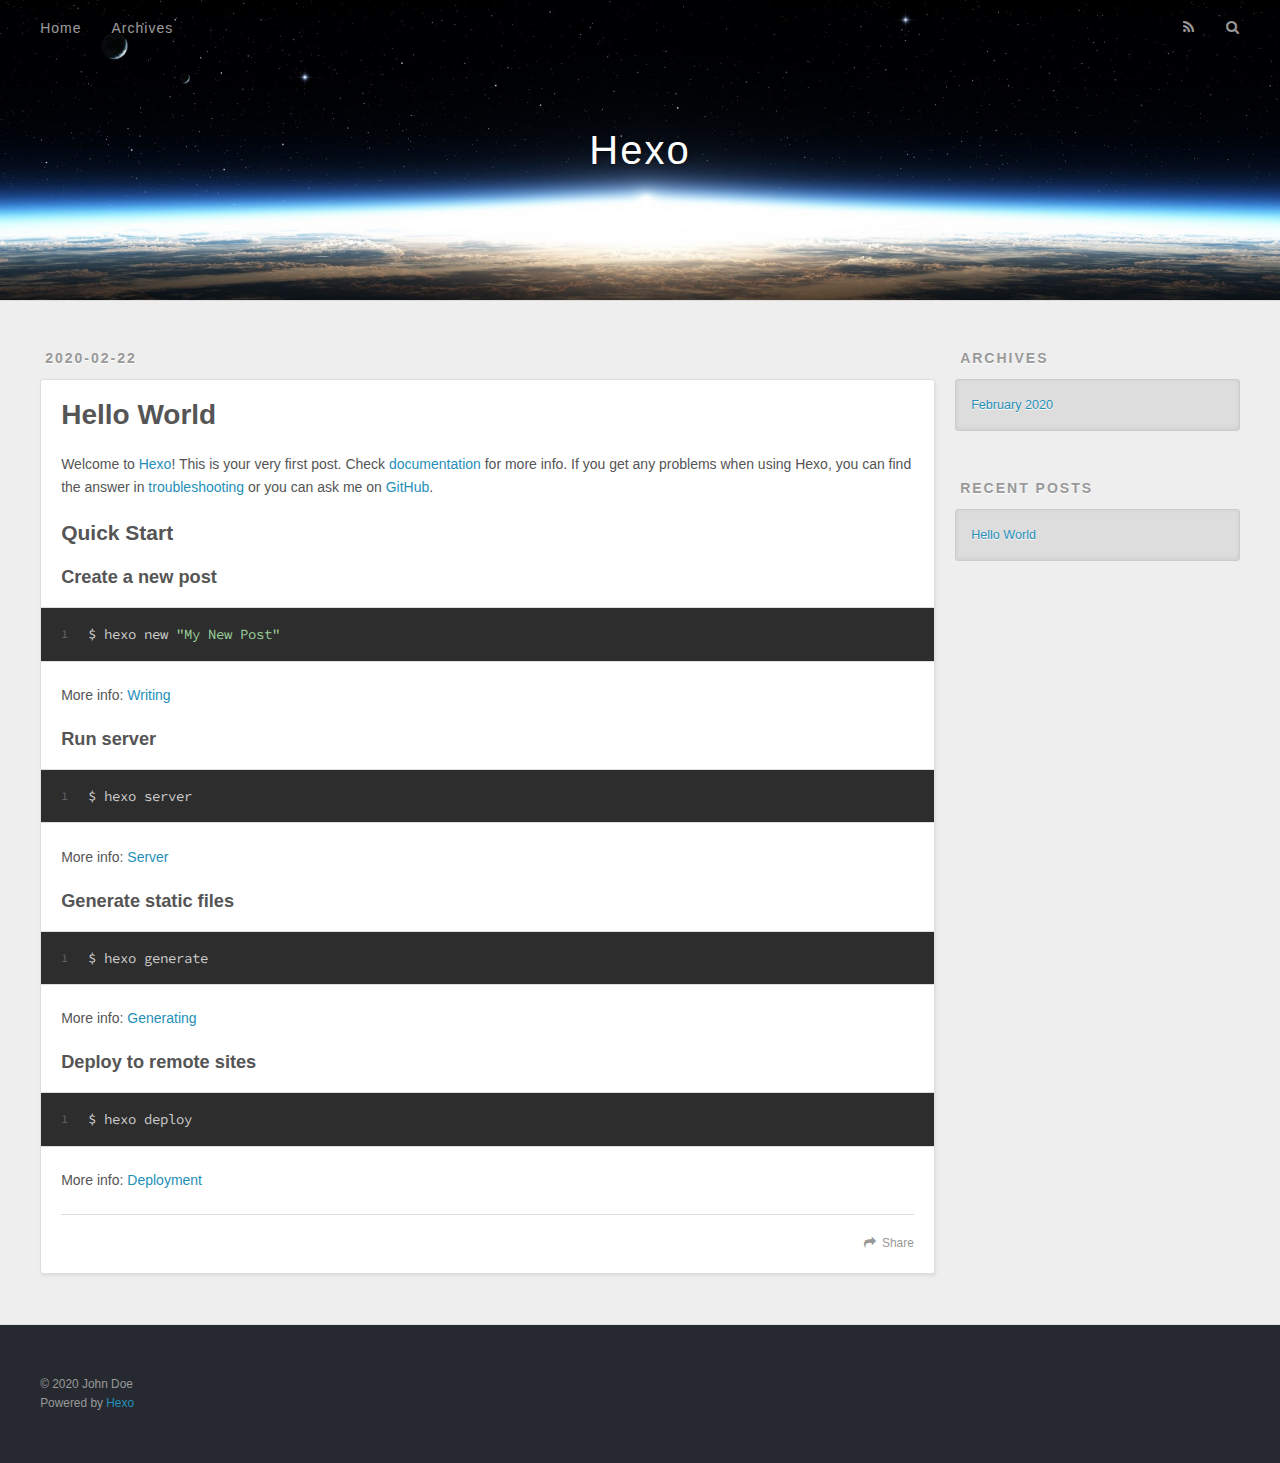
==== index.html @ 54dcad77 "Site updated: 2020-02-22 22:42:48" ====
<!DOCTYPE html>
<html>
<head>
  <meta charset="utf-8">
  

  
  <title>Hexo</title>
  <meta name="viewport" content="width=device-width, initial-scale=1, maximum-scale=1">
  <meta property="og:type" content="website">
<meta property="og:title" content="Hexo">
<meta property="og:url" content="http://yoursite.com/index.html">
<meta property="og:site_name" content="Hexo">
<meta property="og:locale" content="en_US">
<meta property="article:author" content="John Doe">
<meta name="twitter:card" content="summary">
  
    <link rel="alternate" href="/atom.xml" title="Hexo" type="application/atom+xml">
  
  
    <link rel="icon" href="/favicon.png">
  
  
    <link href="//fonts.googleapis.com/css?family=Source+Code+Pro" rel="stylesheet" type="text/css">
  
  
<link rel="stylesheet" href="/css/style.css">

<meta name="generator" content="Hexo 4.2.0"></head>

<body>
  <div id="container">
    <div id="wrap">
      <header id="header">
  <div id="banner"></div>
  <div id="header-outer" class="outer">
    <div id="header-title" class="inner">
      <h1 id="logo-wrap">
        <a href="/" id="logo">Hexo</a>
      </h1>
      
    </div>
    <div id="header-inner" class="inner">
      <nav id="main-nav">
        <a id="main-nav-toggle" class="nav-icon"></a>
        
          <a class="main-nav-link" href="/">Home</a>
        
          <a class="main-nav-link" href="/archives">Archives</a>
        
      </nav>
      <nav id="sub-nav">
        
          <a id="nav-rss-link" class="nav-icon" href="/atom.xml" title="RSS Feed"></a>
        
        <a id="nav-search-btn" class="nav-icon" title="Search"></a>
      </nav>
      <div id="search-form-wrap">
        <form action="//google.com/search" method="get" accept-charset="UTF-8" class="search-form"><input type="search" name="q" class="search-form-input" placeholder="Search"><button type="submit" class="search-form-submit">&#xF002;</button><input type="hidden" name="sitesearch" value="http://yoursite.com"></form>
      </div>
    </div>
  </div>
</header>
      <div class="outer">
        <section id="main">
  
    <article id="post-hello-world" class="article article-type-post" itemscope itemprop="blogPost">
  <div class="article-meta">
    <a href="/2020/02/22/hello-world/" class="article-date">
  <time datetime="2020-02-22T11:07:08.462Z" itemprop="datePublished">2020-02-22</time>
</a>
    
  </div>
  <div class="article-inner">
    
    
      <header class="article-header">
        
  
    <h1 itemprop="name">
      <a class="article-title" href="/2020/02/22/hello-world/">Hello World</a>
    </h1>
  

      </header>
    
    <div class="article-entry" itemprop="articleBody">
      
        <p>Welcome to <a href="https://hexo.io/" target="_blank" rel="noopener">Hexo</a>! This is your very first post. Check <a href="https://hexo.io/docs/" target="_blank" rel="noopener">documentation</a> for more info. If you get any problems when using Hexo, you can find the answer in <a href="https://hexo.io/docs/troubleshooting.html" target="_blank" rel="noopener">troubleshooting</a> or you can ask me on <a href="https://github.com/hexojs/hexo/issues" target="_blank" rel="noopener">GitHub</a>.</p>
<h2 id="Quick-Start"><a href="#Quick-Start" class="headerlink" title="Quick Start"></a>Quick Start</h2><h3 id="Create-a-new-post"><a href="#Create-a-new-post" class="headerlink" title="Create a new post"></a>Create a new post</h3><figure class="highlight bash"><table><tr><td class="gutter"><pre><span class="line">1</span><br></pre></td><td class="code"><pre><span class="line">$ hexo new <span class="string">"My New Post"</span></span><br></pre></td></tr></table></figure>

<p>More info: <a href="https://hexo.io/docs/writing.html" target="_blank" rel="noopener">Writing</a></p>
<h3 id="Run-server"><a href="#Run-server" class="headerlink" title="Run server"></a>Run server</h3><figure class="highlight bash"><table><tr><td class="gutter"><pre><span class="line">1</span><br></pre></td><td class="code"><pre><span class="line">$ hexo server</span><br></pre></td></tr></table></figure>

<p>More info: <a href="https://hexo.io/docs/server.html" target="_blank" rel="noopener">Server</a></p>
<h3 id="Generate-static-files"><a href="#Generate-static-files" class="headerlink" title="Generate static files"></a>Generate static files</h3><figure class="highlight bash"><table><tr><td class="gutter"><pre><span class="line">1</span><br></pre></td><td class="code"><pre><span class="line">$ hexo generate</span><br></pre></td></tr></table></figure>

<p>More info: <a href="https://hexo.io/docs/generating.html" target="_blank" rel="noopener">Generating</a></p>
<h3 id="Deploy-to-remote-sites"><a href="#Deploy-to-remote-sites" class="headerlink" title="Deploy to remote sites"></a>Deploy to remote sites</h3><figure class="highlight bash"><table><tr><td class="gutter"><pre><span class="line">1</span><br></pre></td><td class="code"><pre><span class="line">$ hexo deploy</span><br></pre></td></tr></table></figure>

<p>More info: <a href="https://hexo.io/docs/one-command-deployment.html" target="_blank" rel="noopener">Deployment</a></p>

      
    </div>
    <footer class="article-footer">
      <a data-url="http://yoursite.com/2020/02/22/hello-world/" data-id="ck6xppvt500008wpihniw5168" class="article-share-link">Share</a>
      
      
    </footer>
  </div>
  
</article>


  


</section>
        
          <aside id="sidebar">
  
    

  
    

  
    
  
    
  <div class="widget-wrap">
    <h3 class="widget-title">Archives</h3>
    <div class="widget">
      <ul class="archive-list"><li class="archive-list-item"><a class="archive-list-link" href="/archives/2020/02/">February 2020</a></li></ul>
    </div>
  </div>


  
    
  <div class="widget-wrap">
    <h3 class="widget-title">Recent Posts</h3>
    <div class="widget">
      <ul>
        
          <li>
            <a href="/2020/02/22/hello-world/">Hello World</a>
          </li>
        
      </ul>
    </div>
  </div>

  
</aside>
        
      </div>
      <footer id="footer">
  
  <div class="outer">
    <div id="footer-info" class="inner">
      &copy; 2020 John Doe<br>
      Powered by <a href="http://hexo.io/" target="_blank">Hexo</a>
    </div>
  </div>
</footer>
    </div>
    <nav id="mobile-nav">
  
    <a href="/" class="mobile-nav-link">Home</a>
  
    <a href="/archives" class="mobile-nav-link">Archives</a>
  
</nav>
    

<script src="//ajax.googleapis.com/ajax/libs/jquery/2.0.3/jquery.min.js"></script>


  
<link rel="stylesheet" href="/fancybox/jquery.fancybox.css">

  
<script src="/fancybox/jquery.fancybox.pack.js"></script>




<script src="/js/script.js"></script>




  </div>
</body>
</html>
---- css/style.css ----
body {
  width: 100%;
}
body:before,
body:after {
  content: "";
  display: table;
}
body:after {
  clear: both;
}
html,
body,
div,
span,
applet,
object,
iframe,
h1,
h2,
h3,
h4,
h5,
h6,
p,
blockquote,
pre,
a,
abbr,
acronym,
address,
big,
cite,
code,
del,
dfn,
em,
img,
ins,
kbd,
q,
s,
samp,
small,
strike,
strong,
sub,
sup,
tt,
var,
dl,
dt,
dd,
ol,
ul,
li,
fieldset,
form,
label,
legend,
table,
caption,
tbody,
tfoot,
thead,
tr,
th,
td {
  margin: 0;
  padding: 0;
  border: 0;
  outline: 0;
  font-weight: inherit;
  font-style: inherit;
  font-family: inherit;
  font-size: 100%;
  vertical-align: baseline;
}
body {
  line-height: 1;
  color: #000;
  background: #fff;
}
ol,
ul {
  list-style: none;
}
table {
  border-collapse: separate;
  border-spacing: 0;
  vertical-align: middle;
}
caption,
th,
td {
  text-align: left;
  font-weight: normal;
  vertical-align: middle;
}
a img {
  border: none;
}
input,
button {
  margin: 0;
  padding: 0;
}
input::-moz-focus-inner,
button::-moz-focus-inner {
  border: 0;
  padding: 0;
}
@font-face {
  font-family: FontAwesome;
  font-style: normal;
  font-weight: normal;
  src: url("fonts/fontawesome-webfont.eot?v=#4.0.3");
  src: url("fonts/fontawesome-webfont.eot?#iefix&v=#4.0.3") format("embedded-opentype"), url("fonts/fontawesome-webfont.woff?v=#4.0.3") format("woff"), url("fonts/fontawesome-webfont.ttf?v=#4.0.3") format("truetype"), url("fonts/fontawesome-webfont.svg#fontawesomeregular?v=#4.0.3") format("svg");
}
html,
body,
#container {
  height: 100%;
}
body {
  background: #eee;
  font: 14px -apple-system, BlinkMacSystemFont, "Segoe UI", "Roboto", "Oxygen", "Ubuntu", "Cantarell", "Fira Sans", "Droid Sans", "Helvetica Neue", sans-serif;
  -webkit-text-size-adjust: 100%;
}
.outer {
  max-width: 1220px;
  margin: 0 auto;
  padding: 0 20px;
}
.outer:before,
.outer:after {
  content: "";
  display: table;
}
.outer:after {
  clear: both;
}
.inner {
  display: inline;
  float: left;
  width: 98.33333333333333%;
  margin: 0 0.833333333333333%;
}
.left,
.alignleft {
  float: left;
}
.right,
.alignright {
  float: right;
}
.clear {
  clear: both;
}
#container {
  position: relative;
}
.mobile-nav-on {
  overflow: hidden;
}
#wrap {
  height: 100%;
  width: 100%;
  position: absolute;
  top: 0;
  left: 0;
  -webkit-transition: 0.2s ease-out;
  -moz-transition: 0.2s ease-out;
  -ms-transition: 0.2s ease-out;
  transition: 0.2s ease-out;
  z-index: 1;
  background: #eee;
}
.mobile-nav-on #wrap {
  left: 280px;
}
@media screen and (min-width: 768px) {
  #main {
    display: inline;
    float: left;
    width: 73.33333333333333%;
    margin: 0 0.833333333333333%;
  }
}
.article-date,
.article-category-link,
.archive-year,
.widget-title {
  text-decoration: none;
  text-transform: uppercase;
  letter-spacing: 2px;
  color: #999;
  margin-bottom: 1em;
  margin-left: 5px;
  line-height: 1em;
  text-shadow: 0 1px #fff;
  font-weight: bold;
}
.article-inner,
.archive-article-inner {
  background: #fff;
  -webkit-box-shadow: 1px 2px 3px #ddd;
  box-shadow: 1px 2px 3px #ddd;
  border: 1px solid #ddd;
  border-radius: 3px;
}
.article-entry h1,
.widget h1 {
  font-size: 2em;
}
.article-entry h2,
.widget h2 {
  font-size: 1.5em;
}
.article-entry h3,
.widget h3 {
  font-size: 1.3em;
}
.article-entry h4,
.widget h4 {
  font-size: 1.2em;
}
.article-entry h5,
.widget h5 {
  font-size: 1em;
}
.article-entry h6,
.widget h6 {
  font-size: 1em;
  color: #999;
}
.article-entry hr,
.widget hr {
  border: 1px dashed #ddd;
}
.article-entry strong,
.widget strong {
  font-weight: bold;
}
.article-entry em,
.widget em,
.article-entry cite,
.widget cite {
  font-style: italic;
}
.article-entry sup,
.widget sup,
.article-entry sub,
.widget sub {
  font-size: 0.75em;
  line-height: 0;
  position: relative;
  vertical-align: baseline;
}
.article-entry sup,
.widget sup {
  top: -0.5em;
}
.article-entry sub,
.widget sub {
  bottom: -0.2em;
}
.article-entry small,
.widget small {
  font-size: 0.85em;
}
.article-entry acronym,
.widget acronym,
.article-entry abbr,
.widget abbr {
  border-bottom: 1px dotted;
}
.article-entry ul,
.widget ul,
.article-entry ol,
.widget ol,
.article-entry dl,
.widget dl {
  margin: 0 20px;
  line-height: 1.6em;
}
.article-entry ul ul,
.widget ul ul,
.article-entry ol ul,
.widget ol ul,
.article-entry ul ol,
.widget ul ol,
.article-entry ol ol,
.widget ol ol {
  margin-top: 0;
  margin-bottom: 0;
}
.article-entry ul,
.widget ul {
  list-style: disc;
}
.article-entry ol,
.widget ol {
  list-style: decimal;
}
.article-entry dt,
.widget dt {
  font-weight: bold;
}
#header {
  height: 300px;
  position: relative;
  border-bottom: 1px solid #ddd;
}
#header:before,
#header:after {
  content: "";
  position: absolute;
  left: 0;
  right: 0;
  height: 40px;
}
#header:before {
  top: 0;
  background: -webkit-linear-gradient(rgba(0,0,0,0.2), transparent);
  background: -moz-linear-gradient(rgba(0,0,0,0.2), transparent);
  background: -ms-linear-gradient(rgba(0,0,0,0.2), transparent);
  background: linear-gradient(rgba(0,0,0,0.2), transparent);
}
#header:after {
  bottom: 0;
  background: -webkit-linear-gradient(transparent, rgba(0,0,0,0.2));
  background: -moz-linear-gradient(transparent, rgba(0,0,0,0.2));
  background: -ms-linear-gradient(transparent, rgba(0,0,0,0.2));
  background: linear-gradient(transparent, rgba(0,0,0,0.2));
}
#header-outer {
  height: 100%;
  position: relative;
}
#header-inner {
  position: relative;
  overflow: hidden;
}
#banner {
  position: absolute;
  top: 0;
  left: 0;
  width: 100%;
  height: 100%;
  background: url("images/banner.jpg") center #000;
  -webkit-background-size: cover;
  -moz-background-size: cover;
  background-size: cover;
  z-index: -1;
}
#header-title {
  text-align: center;
  height: 40px;
  position: absolute;
  top: 50%;
  left: 0;
  margin-top: -20px;
}
#logo,
#subtitle {
  text-decoration: none;
  color: #fff;
  font-weight: 300;
  text-shadow: 0 1px 4px rgba(0,0,0,0.3);
}
#logo {
  font-size: 40px;
  line-height: 40px;
  letter-spacing: 2px;
}
#subtitle {
  font-size: 16px;
  line-height: 16px;
  letter-spacing: 1px;
}
#subtitle-wrap {
  margin-top: 16px;
}
#main-nav {
  float: left;
  margin-left: -15px;
}
.nav-icon,
.main-nav-link {
  float: left;
  color: #fff;
  opacity: 0.6;
  text-decoration: none;
  text-shadow: 0 1px rgba(0,0,0,0.2);
  -webkit-transition: opacity 0.2s;
  -moz-transition: opacity 0.2s;
  -ms-transition: opacity 0.2s;
  transition: opacity 0.2s;
  display: block;
  padding: 20px 15px;
}
.nav-icon:hover,
.main-nav-link:hover {
  opacity: 1;
}
.nav-icon {
  font-family: FontAwesome;
  text-align: center;
  font-size: 14px;
  width: 14px;
  height: 14px;
  padding: 20px 15px;
  position: relative;
  cursor: pointer;
}
.main-nav-link {
  font-weight: 300;
  letter-spacing: 1px;
}
@media screen and (max-width: 479px) {
  .main-nav-link {
    display: none;
  }
}
#main-nav-toggle {
  display: none;
}
#main-nav-toggle:before {
  content: "\f0c9";
}
@media screen and (max-width: 479px) {
  #main-nav-toggle {
    display: block;
  }
}
#sub-nav {
  float: right;
  margin-right: -15px;
}
#nav-rss-link:before {
  content: "\f09e";
}
#nav-search-btn:before {
  content: "\f002";
}
#search-form-wrap {
  position: absolute;
  top: 15px;
  width: 150px;
  height: 30px;
  right: -150px;
  opacity: 0;
  -webkit-transition: 0.2s ease-out;
  -moz-transition: 0.2s ease-out;
  -ms-transition: 0.2s ease-out;
  transition: 0.2s ease-out;
}
#search-form-wrap.on {
  opacity: 1;
  right: 0;
}
@media screen and (max-width: 479px) {
  #search-form-wrap {
    width: 100%;
    right: -100%;
  }
}
.search-form {
  position: absolute;
  top: 0;
  left: 0;
  right: 0;
  background: #fff;
  padding: 5px 15px;
  border-radius: 15px;
  -webkit-box-shadow: 0 0 10px rgba(0,0,0,0.3);
  box-shadow: 0 0 10px rgba(0,0,0,0.3);
}
.search-form-input {
  border: none;
  background: none;
  color: #555;
  width: 100%;
  font: 13px -apple-system, BlinkMacSystemFont, "Segoe UI", "Roboto", "Oxygen", "Ubuntu", "Cantarell", "Fira Sans", "Droid Sans", "Helvetica Neue", sans-serif;
  outline: none;
}
.search-form-input::-webkit-search-results-decoration,
.search-form-input::-webkit-search-cancel-button {
  -webkit-appearance: none;
}
.search-form-submit {
  position: absolute;
  top: 50%;
  right: 10px;
  margin-top: -7px;
  font: 13px FontAwesome;
  border: none;
  background: none;
  color: #bbb;
  cursor: pointer;
}
.search-form-submit:hover,
.search-form-submit:focus {
  color: #777;
}
.article {
  margin: 50px 0;
}
.article-inner {
  overflow: hidden;
}
.article-meta:before,
.article-meta:after {
  content: "";
  display: table;
}
.article-meta:after {
  clear: both;
}
.article-date {
  float: left;
}
.article-category {
  float: left;
  line-height: 1em;
  color: #ccc;
  text-shadow: 0 1px #fff;
  margin-left: 8px;
}
.article-category:before {
  content: "\2022";
}
.article-category-link {
  margin: 0 12px 1em;
}
.article-header {
  padding: 20px 20px 0;
}
.article-title {
  text-decoration: none;
  font-size: 2em;
  font-weight: bold;
  color: #555;
  line-height: 1.1em;
  -webkit-transition: color 0.2s;
  -moz-transition: color 0.2s;
  -ms-transition: color 0.2s;
  transition: color 0.2s;
}
a.article-title:hover {
  color: #258fb8;
}
.article-entry {
  color: #555;
  padding: 0 20px;
}
.article-entry:before,
.article-entry:after {
  content: "";
  display: table;
}
.article-entry:after {
  clear: both;
}
.article-entry p,
.article-entry table {
  line-height: 1.6em;
  margin: 1.6em 0;
}
.article-entry h1,
.article-entry h2,
.article-entry h3,
.article-entry h4,
.article-entry h5,
.article-entry h6 {
  font-weight: bold;
}
.article-entry h1,
.article-entry h2,
.article-entry h3,
.article-entry h4,
.article-entry h5,
.article-entry h6 {
  line-height: 1.1em;
  margin: 1.1em 0;
}
.article-entry a {
  color: #258fb8;
  text-decoration: none;
}
.article-entry a:hover {
  text-decoration: underline;
}
.article-entry ul,
.article-entry ol,
.article-entry dl {
  margin-top: 1.6em;
  margin-bottom: 1.6em;
}
.article-entry img,
.article-entry video {
  max-width: 100%;
  height: auto;
  display: block;
  margin: auto;
}
.article-entry iframe {
  border: none;
}
.article-entry table {
  width: 100%;
  border-collapse: collapse;
  border-spacing: 0;
}
.article-entry th {
  font-weight: bold;
  border-bottom: 3px solid #ddd;
  padding-bottom: 0.5em;
}
.article-entry td {
  border-bottom: 1px solid #ddd;
  padding: 10px 0;
}
.article-entry blockquote {
  font-family: Georgia, "Times New Roman", serif;
  font-size: 1.4em;
  margin: 1.6em 20px;
  text-align: center;
}
.article-entry blockquote footer {
  font-size: 14px;
  margin: 1.6em 0;
  font-family: -apple-system, BlinkMacSystemFont, "Segoe UI", "Roboto", "Oxygen", "Ubuntu", "Cantarell", "Fira Sans", "Droid Sans", "Helvetica Neue", sans-serif;
}
.article-entry blockquote footer cite:before {
  content: "—";
  padding: 0 0.5em;
}
.article-entry .pullquote {
  text-align: left;
  width: 45%;
  margin: 0;
}
.article-entry .pullquote.left {
  margin-left: 0.5em;
  margin-right: 1em;
}
.article-entry .pullquote.right {
  margin-right: 0.5em;
  margin-left: 1em;
}
.article-entry .caption {
  color: #999;
  display: block;
  font-size: 0.9em;
  margin-top: 0.5em;
  position: relative;
  text-align: center;
}
.article-entry .video-container {
  position: relative;
  padding-top: 56.25%;
  height: 0;
  overflow: hidden;
}
.article-entry .video-container iframe,
.article-entry .video-container object,
.article-entry .video-container embed {
  position: absolute;
  top: 0;
  left: 0;
  width: 100%;
  height: 100%;
  margin-top: 0;
}
.article-more-link a {
  display: inline-block;
  line-height: 1em;
  padding: 6px 15px;
  border-radius: 15px;
  background: #eee;
  color: #999;
  text-shadow: 0 1px #fff;
  text-decoration: none;
}
.article-more-link a:hover {
  background: #258fb8;
  color: #fff;
  text-decoration: none;
  text-shadow: 0 1px #1e7293;
}
.article-footer {
  font-size: 0.85em;
  line-height: 1.6em;
  border-top: 1px solid #ddd;
  padding-top: 1.6em;
  margin: 0 20px 20px;
}
.article-footer:before,
.article-footer:after {
  content: "";
  display: table;
}
.article-footer:after {
  clear: both;
}
.article-footer a {
  color: #999;
  text-decoration: none;
}
.article-footer a:hover {
  color: #555;
}
.article-tag-list-item {
  float: left;
  margin-right: 10px;
}
.article-tag-list-link:before {
  content: "#";
}
.article-comment-link {
  float: right;
}
.article-comment-link:before {
  content: "\f075";
  font-family: FontAwesome;
  padding-right: 8px;
}
.article-share-link {
  cursor: pointer;
  float: right;
  margin-left: 20px;
}
.article-share-link:before {
  content: "\f064";
  font-family: FontAwesome;
  padding-right: 6px;
}
#article-nav {
  position: relative;
}
#article-nav:before,
#article-nav:after {
  content: "";
  display: table;
}
#article-nav:after {
  clear: both;
}
@media screen and (min-width: 768px) {
  #article-nav {
    margin: 50px 0;
  }
  #article-nav:before {
    width: 8px;
    height: 8px;
    position: absolute;
    top: 50%;
    left: 50%;
    margin-top: -4px;
    margin-left: -4px;
    content: "";
    border-radius: 50%;
    background: #ddd;
    -webkit-box-shadow: 0 1px 2px #fff;
    box-shadow: 0 1px 2px #fff;
  }
}
.article-nav-link-wrap {
  text-decoration: none;
  text-shadow: 0 1px #fff;
  color: #999;
  -webkit-box-sizing: border-box;
  -moz-box-sizing: border-box;
  box-sizing: border-box;
  margin-top: 50px;
  text-align: center;
  display: block;
}
.article-nav-link-wrap:hover {
  color: #555;
}
@media screen and (min-width: 768px) {
  .article-nav-link-wrap {
    width: 50%;
    margin-top: 0;
  }
}
@media screen and (min-width: 768px) {
  #article-nav-newer {
    float: left;
    text-align: right;
    padding-right: 20px;
  }
}
@media screen and (min-width: 768px) {
  #article-nav-older {
    float: right;
    text-align: left;
    padding-left: 20px;
  }
}
.article-nav-caption {
  text-transform: uppercase;
  letter-spacing: 2px;
  color: #ddd;
  line-height: 1em;
  font-weight: bold;
}
#article-nav-newer .article-nav-caption {
  margin-right: -2px;
}
.article-nav-title {
  font-size: 0.85em;
  line-height: 1.6em;
  margin-top: 0.5em;
}
.article-share-box {
  position: absolute;
  display: none;
  background: #fff;
  -webkit-box-shadow: 1px 2px 10px rgba(0,0,0,0.2);
  box-shadow: 1px 2px 10px rgba(0,0,0,0.2);
  border-radius: 3px;
  margin-left: -145px;
  overflow: hidden;
  z-index: 1;
}
.article-share-box.on {
  display: block;
}
.article-share-input {
  width: 100%;
  background: none;
  -webkit-box-sizing: border-box;
  -moz-box-sizing: border-box;
  box-sizing: border-box;
  font: 14px -apple-system, BlinkMacSystemFont, "Segoe UI", "Roboto", "Oxygen", "Ubuntu", "Cantarell", "Fira Sans", "Droid Sans", "Helvetica Neue", sans-serif;
  padding: 0 15px;
  color: #555;
  outline: none;
  border: 1px solid #ddd;
  border-radius: 3px 3px 0 0;
  height: 36px;
  line-height: 36px;
}
.article-share-links {
  background: #eee;
}
.article-share-links:before,
.article-share-links:after {
  content: "";
  display: table;
}
.article-share-links:after {
  clear: both;
}
.article-share-twitter,
.article-share-facebook,
.article-share-pinterest,
.article-share-google {
  width: 50px;
  height: 36px;
  display: block;
  float: left;
  position: relative;
  color: #999;
  text-shadow: 0 1px #fff;
}
.article-share-twitter:before,
.article-share-facebook:before,
.article-share-pinterest:before,
.article-share-google:before {
  font-size: 20px;
  font-family: FontAwesome;
  width: 20px;
  height: 20px;
  position: absolute;
  top: 50%;
  left: 50%;
  margin-top: -10px;
  margin-left: -10px;
  text-align: center;
}
.article-share-twitter:hover,
.article-share-facebook:hover,
.article-share-pinterest:hover,
.article-share-google:hover {
  color: #fff;
}
.article-share-twitter:before {
  content: "\f099";
}
.article-share-twitter:hover {
  background: #00aced;
  text-shadow: 0 1px #008abe;
}
.article-share-facebook:before {
  content: "\f09a";
}
.article-share-facebook:hover {
  background: #3b5998;
  text-shadow: 0 1px #2f477a;
}
.article-share-pinterest:before {
  content: "\f0d2";
}
.article-share-pinterest:hover {
  background: #cb2027;
  text-shadow: 0 1px #a21a1f;
}
.article-share-google:before {
  content: "\f0d5";
}
.article-share-google:hover {
  background: #dd4b39;
  text-shadow: 0 1px #be3221;
}
.article-gallery {
  background: #000;
  position: relative;
}
.article-gallery-photos {
  position: relative;
  overflow: hidden;
}
.article-gallery-img {
  display: none;
  max-width: 100%;
}
.article-gallery-img:first-child {
  display: block;
}
.article-gallery-img.loaded {
  position: absolute;
  display: block;
}
.article-gallery-img img {
  display: block;
  max-width: 100%;
  margin: 0 auto;
}
#comments {
  background: #fff;
  -webkit-box-shadow: 1px 2px 3px #ddd;
  box-shadow: 1px 2px 3px #ddd;
  padding: 20px;
  border: 1px solid #ddd;
  border-radius: 3px;
  margin: 50px 0;
}
#comments a {
  color: #258fb8;
}
.archives-wrap {
  margin: 50px 0;
}
.archives:before,
.archives:after {
  content: "";
  display: table;
}
.archives:after {
  clear: both;
}
.archive-year-wrap {
  margin-bottom: 1em;
}
.archives {
  -webkit-column-gap: 10px;
  -moz-column-gap: 10px;
  column-gap: 10px;
}
@media screen and (min-width: 480px) and (max-width: 767px) {
  .archives {
    -webkit-column-count: 2;
    -moz-column-count: 2;
    column-count: 2;
  }
}
@media screen and (min-width: 768px) {
  .archives {
    -webkit-column-count: 3;
    -moz-column-count: 3;
    column-count: 3;
  }
}
.archive-article {
  -webkit-column-break-inside: avoid;
  page-break-inside: avoid;
  overflow: hidden;
  break-inside: avoid-column;
}
.archive-article-inner {
  padding: 10px;
  margin-bottom: 15px;
}
.archive-article-title {
  text-decoration: none;
  font-weight: bold;
  color: #555;
  -webkit-transition: color 0.2s;
  -moz-transition: color 0.2s;
  -ms-transition: color 0.2s;
  transition: color 0.2s;
  line-height: 1.6em;
}
.archive-article-title:hover {
  color: #258fb8;
}
.archive-article-footer {
  margin-top: 1em;
}
.archive-article-date {
  color: #999;
  text-decoration: none;
  font-size: 0.85em;
  line-height: 1em;
  margin-bottom: 0.5em;
  display: block;
}
#page-nav {
  margin: 50px auto;
  background: #fff;
  -webkit-box-shadow: 1px 2px 3px #ddd;
  box-shadow: 1px 2px 3px #ddd;
  border: 1px solid #ddd;
  border-radius: 3px;
  text-align: center;
  color: #999;
  overflow: hidden;
}
#page-nav:before,
#page-nav:after {
  content: "";
  display: table;
}
#page-nav:after {
  clear: both;
}
#page-nav a,
#page-nav span {
  padding: 10px 20px;
  line-height: 1;
  height: 2ex;
}
#page-nav a {
  color: #999;
  text-decoration: none;
}
#page-nav a:hover {
  background: #999;
  color: #fff;
}
#page-nav .prev {
  float: left;
}
#page-nav .next {
  float: right;
}
#page-nav .page-number {
  display: inline-block;
}
@media screen and (max-width: 479px) {
  #page-nav .page-number {
    display: none;
  }
}
#page-nav .current {
  color: #555;
  font-weight: bold;
}
#page-nav .space {
  color: #ddd;
}
#footer {
  background: #262a30;
  padding: 50px 0;
  border-top: 1px solid #ddd;
  color: #999;
}
#footer a {
  color: #258fb8;
  text-decoration: none;
}
#footer a:hover {
  text-decoration: underline;
}
#footer-info {
  line-height: 1.6em;
  font-size: 0.85em;
}
.article-entry pre,
.article-entry .highlight {
  background: #2d2d2d;
  margin: 0 -20px;
  padding: 15px 20px;
  border-style: solid;
  border-color: #ddd;
  border-width: 1px 0;
  overflow: auto;
  color: #ccc;
  line-height: 22.400000000000002px;
}
.article-entry .highlight .gutter pre,
.article-entry .gist .gist-file .gist-data .line-numbers {
  color: #666;
  font-size: 0.85em;
}
.article-entry pre,
.article-entry code {
  font-family: "Source Code Pro", Consolas, Monaco, Menlo, Consolas, monospace;
}
.article-entry code {
  background: #eee;
  text-shadow: 0 1px #fff;
  padding: 0 0.3em;
}
.article-entry pre code {
  background: none;
  text-shadow: none;
  padding: 0;
}
.article-entry .highlight pre {
  border: none;
  margin: 0;
  padding: 0;
}
.article-entry .highlight table {
  margin: 0;
  width: auto;
}
.article-entry .highlight td {
  border: none;
  padding: 0;
}
.article-entry .highlight figcaption {
  font-size: 0.85em;
  color: #999;
  line-height: 1em;
  margin-bottom: 1em;
}
.article-entry .highlight figcaption:before,
.article-entry .highlight figcaption:after {
  content: "";
  display: table;
}
.article-entry .highlight figcaption:after {
  clear: both;
}
.article-entry .highlight figcaption a {
  float: right;
}
.article-entry .highlight .gutter pre {
  text-align: right;
  padding-right: 20px;
}
.article-entry .highlight .line {
  height: 22.400000000000002px;
}
.article-entry .highlight .line.marked {
  background: #515151;
}
.article-entry .gist {
  margin: 0 -20px;
  border-style: solid;
  border-color: #ddd;
  border-width: 1px 0;
  background: #2d2d2d;
  padding: 15px 20px 15px 0;
}
.article-entry .gist .gist-file {
  border: none;
  font-family: "Source Code Pro", Consolas, Monaco, Menlo, Consolas, monospace;
  margin: 0;
}
.article-entry .gist .gist-file .gist-data {
  background: none;
  border: none;
}
.article-entry .gist .gist-file .gist-data .line-numbers {
  background: none;
  border: none;
  padding: 0 20px 0 0;
}
.article-entry .gist .gist-file .gist-data .line-data {
  padding: 0 !important;
}
.article-entry .gist .gist-file .highlight {
  margin: 0;
  padding: 0;
  border: none;
}
.article-entry .gist .gist-file .gist-meta {
  background: #2d2d2d;
  color: #999;
  font: 0.85em -apple-system, BlinkMacSystemFont, "Segoe UI", "Roboto", "Oxygen", "Ubuntu", "Cantarell", "Fira Sans", "Droid Sans", "Helvetica Neue", sans-serif;
  text-shadow: 0 0;
  padding: 0;
  margin-top: 1em;
  margin-left: 20px;
}
.article-entry .gist .gist-file .gist-meta a {
  color: #258fb8;
  font-weight: normal;
}
.article-entry .gist .gist-file .gist-meta a:hover {
  text-decoration: underline;
}
pre .comment,
pre .title {
  color: #999;
}
pre .variable,
pre .attribute,
pre .tag,
pre .regexp,
pre .ruby .constant,
pre .xml .tag .title,
pre .xml .pi,
pre .xml .doctype,
pre .html .doctype,
pre .css .id,
pre .css .class,
pre .css .pseudo {
  color: #f2777a;
}
pre .number,
pre .preprocessor,
pre .built_in,
pre .literal,
pre .params,
pre .constant {
  color: #f99157;
}
pre .class,
pre .ruby .class .title,
pre .css .rules .attribute {
  color: #9c9;
}
pre .string,
pre .value,
pre .inheritance,
pre .header,
pre .ruby .symbol,
pre .xml .cdata {
  color: #9c9;
}
pre .css .hexcolor {
  color: #6cc;
}
pre .function,
pre .python .decorator,
pre .python .title,
pre .ruby .function .title,
pre .ruby .title .keyword,
pre .perl .sub,
pre .javascript .title,
pre .coffeescript .title {
  color: #69c;
}
pre .keyword,
pre .javascript .function {
  color: #c9c;
}
@media screen and (max-width: 479px) {
  #mobile-nav {
    position: absolute;
    top: 0;
    left: 0;
    width: 280px;
    height: 100%;
    background: #191919;
    border-right: 1px solid #fff;
  }
}
@media screen and (max-width: 479px) {
  .mobile-nav-link {
    display: block;
    color: #999;
    text-decoration: none;
    padding: 15px 20px;
    font-weight: bold;
  }
  .mobile-nav-link:hover {
    color: #fff;
  }
}
@media screen and (min-width: 768px) {
  #sidebar {
    display: inline;
    float: left;
    width: 23.333333333333332%;
    margin: 0 0.833333333333333%;
  }
}
.widget-wrap {
  margin: 50px 0;
}
.widget {
  color: #777;
  text-shadow: 0 1px #fff;
  background: #ddd;
  -webkit-box-shadow: 0 -1px 4px #ccc inset;
  box-shadow: 0 -1px 4px #ccc inset;
  border: 1px solid #ccc;
  padding: 15px;
  border-radius: 3px;
}
.widget a {
  color: #258fb8;
  text-decoration: none;
}
.widget a:hover {
  text-decoration: underline;
}
.widget ul ul,
.widget ol ul,
.widget dl ul,
.widget ul ol,
.widget ol ol,
.widget dl ol,
.widget ul dl,
.widget ol dl,
.widget dl dl {
  margin-left: 15px;
  list-style: disc;
}
.widget {
  line-height: 1.6em;
  word-wrap: break-word;
  font-size: 0.9em;
}
.widget ul,
.widget ol {
  list-style: none;
  margin: 0;
}
.widget ul ul,
.widget ol ul,
.widget ul ol,
.widget ol ol {
  margin: 0 20px;
}
.widget ul ul,
.widget ol ul {
  list-style: disc;
}
.widget ul ol,
.widget ol ol {
  list-style: decimal;
}
.category-list-count,
.tag-list-count,
.archive-list-count {
  padding-left: 5px;
  color: #999;
  font-size: 0.85em;
}
.category-list-count:before,
.tag-list-count:before,
.archive-list-count:before {
  content: "(";
}
.category-list-count:after,
.tag-list-count:after,
.archive-list-count:after {
  content: ")";
}
.tagcloud a {
  margin-right: 5px;
  display: inline-block;
}
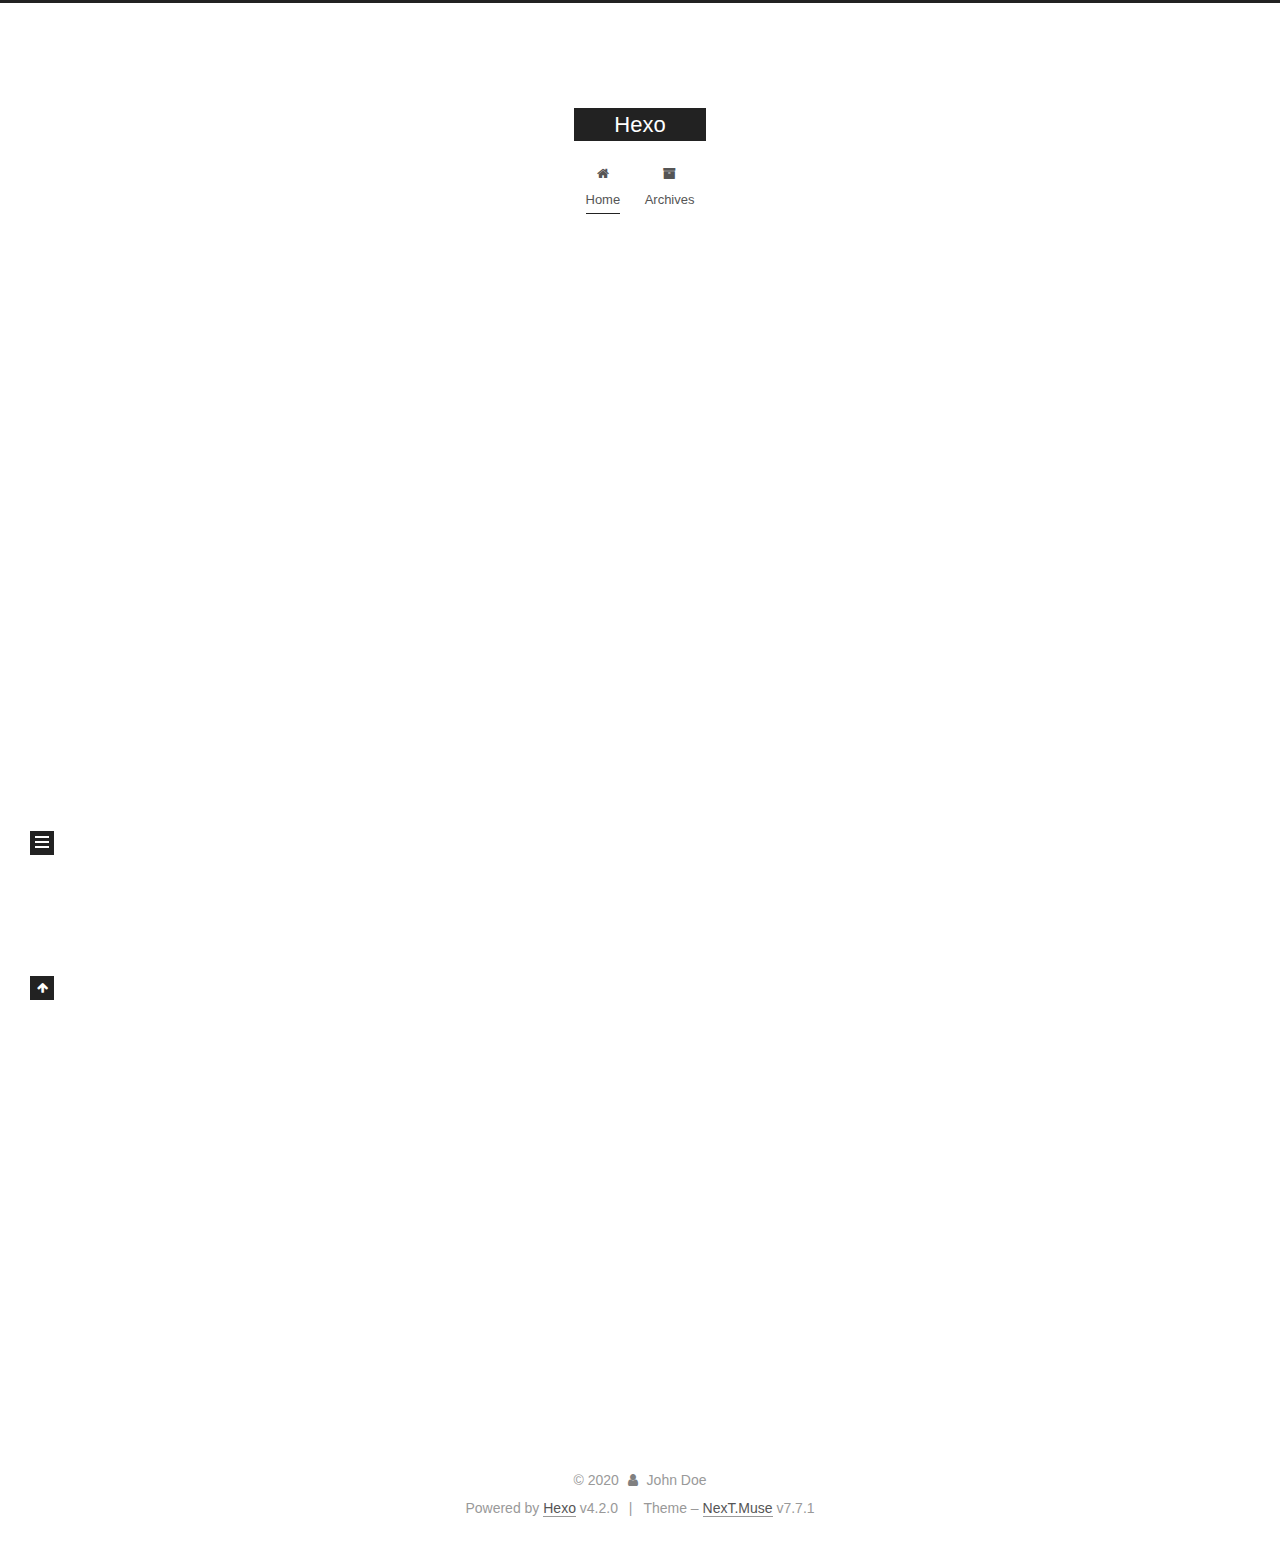
==== commit 0595d7fe: "Site updated: 2020-02-23 14:47:11" ====
--- a/index.html
+++ b/index.html
@@ -1,12 +1,25 @@
 <!DOCTYPE html>
-<html>
+<html lang="en">
 <head>
-  <meta charset="utf-8">
-  
-
-  
-  <title>Hexo</title>
-  <meta name="viewport" content="width=device-width, initial-scale=1, maximum-scale=1">
+  <meta charset="UTF-8">
+<meta name="viewport" content="width=device-width, initial-scale=1, maximum-scale=2">
+<meta name="theme-color" content="#222">
+<meta name="generator" content="Hexo 4.2.0">
+  <link rel="apple-touch-icon" sizes="180x180" href="/images/apple-touch-icon-next.png">
+  <link rel="icon" type="image/png" sizes="32x32" href="/images/favicon-32x32-next.png">
+  <link rel="icon" type="image/png" sizes="16x16" href="/images/favicon-16x16-next.png">
+  <link rel="mask-icon" href="/images/logo.svg" color="#222">
+
+<link rel="stylesheet" href="/css/main.css">
+
+
+<link rel="stylesheet" href="/lib/font-awesome/css/font-awesome.min.css">
+
+<script id="hexo-configurations">
+    var NexT = window.NexT || {};
+    var CONFIG = {"hostname":"yoursite.com","root":"/","scheme":"Muse","version":"7.7.1","exturl":false,"sidebar":{"position":"left","display":"post","padding":18,"offset":12,"onmobile":false},"copycode":{"enable":false,"show_result":false,"style":null},"back2top":{"enable":true,"sidebar":false,"scrollpercent":false},"bookmark":{"enable":false,"color":"#222","save":"auto"},"fancybox":false,"mediumzoom":false,"lazyload":false,"pangu":false,"comments":{"style":"tabs","active":null,"storage":true,"lazyload":false,"nav":null},"algolia":{"hits":{"per_page":10},"labels":{"input_placeholder":"Search for Posts","hits_empty":"We didn't find any results for the search: ${query}","hits_stats":"${hits} results found in ${time} ms"}},"localsearch":{"enable":false,"trigger":"auto","top_n_per_article":1,"unescape":false,"preload":false},"motion":{"enable":true,"async":false,"transition":{"post_block":"fadeIn","post_header":"slideDownIn","post_body":"slideDownIn","coll_header":"slideLeftIn","sidebar":"slideUpIn"}}};
+  </script>
+
   <meta property="og:type" content="website">
 <meta property="og:title" content="Hexo">
 <meta property="og:url" content="http://yoursite.com/index.html">
@@ -14,183 +27,341 @@
 <meta property="og:locale" content="en_US">
 <meta property="article:author" content="John Doe">
 <meta name="twitter:card" content="summary">
-  
-    <link rel="alternate" href="/atom.xml" title="Hexo" type="application/atom+xml">
-  
-  
-    <link rel="icon" href="/favicon.png">
-  
-  
-    <link href="//fonts.googleapis.com/css?family=Source+Code+Pro" rel="stylesheet" type="text/css">
-  
-  
-<link rel="stylesheet" href="/css/style.css">
-
-<meta name="generator" content="Hexo 4.2.0"></head>
-
-<body>
-  <div id="container">
-    <div id="wrap">
-      <header id="header">
-  <div id="banner"></div>
-  <div id="header-outer" class="outer">
-    <div id="header-title" class="inner">
-      <h1 id="logo-wrap">
-        <a href="/" id="logo">Hexo</a>
-      </h1>
+
+<link rel="canonical" href="http://yoursite.com/">
+
+
+<script id="page-configurations">
+  // https://hexo.io/docs/variables.html
+  CONFIG.page = {
+    sidebar: "",
+    isHome: true,
+    isPost: false
+  };
+</script>
+
+  <title>Hexo</title>
+  
+
+
+
+
+
+
+  <noscript>
+  <style>
+  .use-motion .brand,
+  .use-motion .menu-item,
+  .sidebar-inner,
+  .use-motion .post-block,
+  .use-motion .pagination,
+  .use-motion .comments,
+  .use-motion .post-header,
+  .use-motion .post-body,
+  .use-motion .collection-header { opacity: initial; }
+
+  .use-motion .site-title,
+  .use-motion .site-subtitle {
+    opacity: initial;
+    top: initial;
+  }
+
+  .use-motion .logo-line-before i { left: initial; }
+  .use-motion .logo-line-after i { right: initial; }
+  </style>
+</noscript>
+
+</head>
+
+<body itemscope itemtype="http://schema.org/WebPage">
+  <div class="container use-motion">
+    <div class="headband"></div>
+
+    <header class="header" itemscope itemtype="http://schema.org/WPHeader">
+      <div class="header-inner"><div class="site-brand-container">
+  <div class="site-nav-toggle">
+    <div class="toggle" aria-label="Toggle navigation bar">
+      <span class="toggle-line toggle-line-first"></span>
+      <span class="toggle-line toggle-line-middle"></span>
+      <span class="toggle-line toggle-line-last"></span>
+    </div>
+  </div>
+
+  <div class="site-meta">
+
+    <div>
+      <a href="/" class="brand" rel="start">
+        <span class="logo-line-before"><i></i></span>
+        <span class="site-title">Hexo</span>
+        <span class="logo-line-after"><i></i></span>
+      </a>
+    </div>
+  </div>
+
+  <div class="site-nav-right"></div>
+</div>
+
+
+<nav class="site-nav">
+  
+  <ul id="menu" class="menu">
+        <li class="menu-item menu-item-home">
+
+    <a href="/" rel="section"><i class="fa fa-fw fa-home"></i>Home</a>
+
+  </li>
+        <li class="menu-item menu-item-archives">
+
+    <a href="/archives/" rel="section"><i class="fa fa-fw fa-archive"></i>Archives</a>
+
+  </li>
+  </ul>
+
+</nav>
+</div>
+    </header>
+
+    
+  <div class="back-to-top">
+    <i class="fa fa-arrow-up"></i>
+    <span>0%</span>
+  </div>
+
+
+    <main class="main">
+      <div class="main-inner">
+        <div class="content-wrap">
+          
+
+          <div class="content">
+            
+
+  <div class="posts-expand">
+        
+  
+  
+  <article itemscope itemtype="http://schema.org/Article" class="post-block home" lang="en">
+    <link itemprop="mainEntityOfPage" href="http://yoursite.com/2020/02/22/hello-world/">
+
+    <span hidden itemprop="author" itemscope itemtype="http://schema.org/Person">
+      <meta itemprop="image" content="/images/avatar.gif">
+      <meta itemprop="name" content="John Doe">
+      <meta itemprop="description" content="">
+    </span>
+
+    <span hidden itemprop="publisher" itemscope itemtype="http://schema.org/Organization">
+      <meta itemprop="name" content="Hexo">
+    </span>
+      <header class="post-header">
+        <h1 class="post-title" itemprop="name headline">
+          
+            <a href="/2020/02/22/hello-world/" class="post-title-link" itemprop="url">Hello World</a>
+        </h1>
+
+        <div class="post-meta">
+            <span class="post-meta-item">
+              <span class="post-meta-item-icon">
+                <i class="fa fa-calendar-o"></i>
+              </span>
+              <span class="post-meta-item-text">Posted on</span>
+
+              <time title="Created: 2020-02-22 19:07:08" itemprop="dateCreated datePublished" datetime="2020-02-22T19:07:08+08:00">2020-02-22</time>
+            </span>
+
+          
+
+        </div>
+      </header>
+
+    
+    
+    
+    <div class="post-body" itemprop="articleBody">
+
+      
+          <p>Welcome to <a href="https://hexo.io/" target="_blank" rel="noopener">Hexo</a>! This is your very first post. Check <a href="https://hexo.io/docs/" target="_blank" rel="noopener">documentation</a> for more info. If you get any problems when using Hexo, you can find the answer in <a href="https://hexo.io/docs/troubleshooting.html" target="_blank" rel="noopener">troubleshooting</a> or you can ask me on <a href="https://github.com/hexojs/hexo/issues" target="_blank" rel="noopener">GitHub</a>.</p>
+<h2 id="Quick-Start"><a href="#Quick-Start" class="headerlink" title="Quick Start"></a>Quick Start</h2><h3 id="Create-a-new-post"><a href="#Create-a-new-post" class="headerlink" title="Create a new post"></a>Create a new post</h3><figure class="highlight bash"><table><tr><td class="gutter"><pre><span class="line">1</span><br></pre></td><td class="code"><pre><span class="line">$ hexo new <span class="string">"My New Post"</span></span><br></pre></td></tr></table></figure>
+
+<p>More info: <a href="https://hexo.io/docs/writing.html" target="_blank" rel="noopener">Writing</a></p>
+<h3 id="Run-server"><a href="#Run-server" class="headerlink" title="Run server"></a>Run server</h3><figure class="highlight bash"><table><tr><td class="gutter"><pre><span class="line">1</span><br></pre></td><td class="code"><pre><span class="line">$ hexo server</span><br></pre></td></tr></table></figure>
+
+<p>More info: <a href="https://hexo.io/docs/server.html" target="_blank" rel="noopener">Server</a></p>
+<h3 id="Generate-static-files"><a href="#Generate-static-files" class="headerlink" title="Generate static files"></a>Generate static files</h3><figure class="highlight bash"><table><tr><td class="gutter"><pre><span class="line">1</span><br></pre></td><td class="code"><pre><span class="line">$ hexo generate</span><br></pre></td></tr></table></figure>
+
+<p>More info: <a href="https://hexo.io/docs/generating.html" target="_blank" rel="noopener">Generating</a></p>
+<h3 id="Deploy-to-remote-sites"><a href="#Deploy-to-remote-sites" class="headerlink" title="Deploy to remote sites"></a>Deploy to remote sites</h3><figure class="highlight bash"><table><tr><td class="gutter"><pre><span class="line">1</span><br></pre></td><td class="code"><pre><span class="line">$ hexo deploy</span><br></pre></td></tr></table></figure>
+
+<p>More info: <a href="https://hexo.io/docs/one-command-deployment.html" target="_blank" rel="noopener">Deployment</a></p>
+
       
     </div>
-    <div id="header-inner" class="inner">
-      <nav id="main-nav">
-        <a id="main-nav-toggle" class="nav-icon"></a>
+
+    
+    
+    
+      <footer class="post-footer">
+        <div class="post-eof"></div>
+      </footer>
+  </article>
+  
+  
+  
+
+  </div>
+
+  
+
+
+
+          </div>
+          
+
+<script>
+  window.addEventListener('tabs:register', () => {
+    let activeClass = CONFIG.comments.activeClass;
+    if (CONFIG.comments.storage) {
+      activeClass = localStorage.getItem('comments_active') || activeClass;
+    }
+    if (activeClass) {
+      let activeTab = document.querySelector(`a[href="#comment-${activeClass}"]`);
+      if (activeTab) {
+        activeTab.click();
+      }
+    }
+  });
+  if (CONFIG.comments.storage) {
+    window.addEventListener('tabs:click', event => {
+      if (!event.target.matches('.tabs-comment .tab-content .tab-pane')) return;
+      let commentClass = event.target.classList[1];
+      localStorage.setItem('comments_active', commentClass);
+    });
+  }
+</script>
+
+        </div>
+          
+  
+  <div class="toggle sidebar-toggle">
+    <span class="toggle-line toggle-line-first"></span>
+    <span class="toggle-line toggle-line-middle"></span>
+    <span class="toggle-line toggle-line-last"></span>
+  </div>
+
+  <aside class="sidebar">
+    <div class="sidebar-inner">
+
+      <ul class="sidebar-nav motion-element">
+        <li class="sidebar-nav-toc">
+          Table of Contents
+        </li>
+        <li class="sidebar-nav-overview">
+          Overview
+        </li>
+      </ul>
+
+      <!--noindex-->
+      <div class="post-toc-wrap sidebar-panel">
+      </div>
+      <!--/noindex-->
+
+      <div class="site-overview-wrap sidebar-panel">
+        <div class="site-author motion-element" itemprop="author" itemscope itemtype="http://schema.org/Person">
+  <p class="site-author-name" itemprop="name">John Doe</p>
+  <div class="site-description" itemprop="description"></div>
+</div>
+<div class="site-state-wrap motion-element">
+  <nav class="site-state">
+      <div class="site-state-item site-state-posts">
+          <a href="/archives/">
         
-          <a class="main-nav-link" href="/">Home</a>
+          <span class="site-state-item-count">1</span>
+          <span class="site-state-item-name">posts</span>
+        </a>
+      </div>
+  </nav>
+</div>
+
+
+
+      </div>
+
+    </div>
+  </aside>
+  <div id="sidebar-dimmer"></div>
+
+
+      </div>
+    </main>
+
+    <footer class="footer">
+      <div class="footer-inner">
         
-          <a class="main-nav-link" href="/archives">Archives</a>
+
+<div class="copyright">
+  
+  &copy; 
+  <span itemprop="copyrightYear">2020</span>
+  <span class="with-love">
+    <i class="fa fa-user"></i>
+  </span>
+  <span class="author" itemprop="copyrightHolder">John Doe</span>
+</div>
+  <div class="powered-by">Powered by <a href="https://hexo.io/" class="theme-link" rel="noopener" target="_blank">Hexo</a> v4.2.0
+  </div>
+  <span class="post-meta-divider">|</span>
+  <div class="theme-info">Theme – <a href="https://muse.theme-next.org/" class="theme-link" rel="noopener" target="_blank">NexT.Muse</a> v7.7.1
+  </div>
+
         
-      </nav>
-      <nav id="sub-nav">
-        
-          <a id="nav-rss-link" class="nav-icon" href="/atom.xml" title="RSS Feed"></a>
-        
-        <a id="nav-search-btn" class="nav-icon" title="Search"></a>
-      </nav>
-      <div id="search-form-wrap">
-        <form action="//google.com/search" method="get" accept-charset="UTF-8" class="search-form"><input type="search" name="q" class="search-form-input" placeholder="Search"><button type="submit" class="search-form-submit">&#xF002;</button><input type="hidden" name="sitesearch" value="http://yoursite.com"></form>
-      </div>
-    </div>
-  </div>
-</header>
-      <div class="outer">
-        <section id="main">
-  
-    <article id="post-hello-world" class="article article-type-post" itemscope itemprop="blogPost">
-  <div class="article-meta">
-    <a href="/2020/02/22/hello-world/" class="article-date">
-  <time datetime="2020-02-22T11:07:08.462Z" itemprop="datePublished">2020-02-22</time>
-</a>
-    
-  </div>
-  <div class="article-inner">
-    
-    
-      <header class="article-header">
-        
-  
-    <h1 itemprop="name">
-      <a class="article-title" href="/2020/02/22/hello-world/">Hello World</a>
-    </h1>
-  
-
-      </header>
-    
-    <div class="article-entry" itemprop="articleBody">
-      
-        <p>Welcome to <a href="https://hexo.io/" target="_blank" rel="noopener">Hexo</a>! This is your very first post. Check <a href="https://hexo.io/docs/" target="_blank" rel="noopener">documentation</a> for more info. If you get any problems when using Hexo, you can find the answer in <a href="https://hexo.io/docs/troubleshooting.html" target="_blank" rel="noopener">troubleshooting</a> or you can ask me on <a href="https://github.com/hexojs/hexo/issues" target="_blank" rel="noopener">GitHub</a>.</p>
-<h2 id="Quick-Start"><a href="#Quick-Start" class="headerlink" title="Quick Start"></a>Quick Start</h2><h3 id="Create-a-new-post"><a href="#Create-a-new-post" class="headerlink" title="Create a new post"></a>Create a new post</h3><figure class="highlight bash"><table><tr><td class="gutter"><pre><span class="line">1</span><br></pre></td><td class="code"><pre><span class="line">$ hexo new <span class="string">"My New Post"</span></span><br></pre></td></tr></table></figure>
-
-<p>More info: <a href="https://hexo.io/docs/writing.html" target="_blank" rel="noopener">Writing</a></p>
-<h3 id="Run-server"><a href="#Run-server" class="headerlink" title="Run server"></a>Run server</h3><figure class="highlight bash"><table><tr><td class="gutter"><pre><span class="line">1</span><br></pre></td><td class="code"><pre><span class="line">$ hexo server</span><br></pre></td></tr></table></figure>
-
-<p>More info: <a href="https://hexo.io/docs/server.html" target="_blank" rel="noopener">Server</a></p>
-<h3 id="Generate-static-files"><a href="#Generate-static-files" class="headerlink" title="Generate static files"></a>Generate static files</h3><figure class="highlight bash"><table><tr><td class="gutter"><pre><span class="line">1</span><br></pre></td><td class="code"><pre><span class="line">$ hexo generate</span><br></pre></td></tr></table></figure>
-
-<p>More info: <a href="https://hexo.io/docs/generating.html" target="_blank" rel="noopener">Generating</a></p>
-<h3 id="Deploy-to-remote-sites"><a href="#Deploy-to-remote-sites" class="headerlink" title="Deploy to remote sites"></a>Deploy to remote sites</h3><figure class="highlight bash"><table><tr><td class="gutter"><pre><span class="line">1</span><br></pre></td><td class="code"><pre><span class="line">$ hexo deploy</span><br></pre></td></tr></table></figure>
-
-<p>More info: <a href="https://hexo.io/docs/one-command-deployment.html" target="_blank" rel="noopener">Deployment</a></p>
-
-      
-    </div>
-    <footer class="article-footer">
-      <a data-url="http://yoursite.com/2020/02/22/hello-world/" data-id="ck6xppvt500008wpihniw5168" class="article-share-link">Share</a>
-      
-      
+
+
+
+
+
+
+
+
+      </div>
     </footer>
   </div>
-  
-</article>
-
-
-  
-
-
-</section>
-        
-          <aside id="sidebar">
-  
-    
-
-  
-    
-
-  
-    
-  
-    
-  <div class="widget-wrap">
-    <h3 class="widget-title">Archives</h3>
-    <div class="widget">
-      <ul class="archive-list"><li class="archive-list-item"><a class="archive-list-link" href="/archives/2020/02/">February 2020</a></li></ul>
-    </div>
-  </div>
-
-
-  
-    
-  <div class="widget-wrap">
-    <h3 class="widget-title">Recent Posts</h3>
-    <div class="widget">
-      <ul>
-        
-          <li>
-            <a href="/2020/02/22/hello-world/">Hello World</a>
-          </li>
-        
-      </ul>
-    </div>
-  </div>
-
-  
-</aside>
-        
-      </div>
-      <footer id="footer">
-  
-  <div class="outer">
-    <div id="footer-info" class="inner">
-      &copy; 2020 John Doe<br>
-      Powered by <a href="http://hexo.io/" target="_blank">Hexo</a>
-    </div>
-  </div>
-</footer>
-    </div>
-    <nav id="mobile-nav">
-  
-    <a href="/" class="mobile-nav-link">Home</a>
-  
-    <a href="/archives" class="mobile-nav-link">Archives</a>
-  
-</nav>
-    
-
-<script src="//ajax.googleapis.com/ajax/libs/jquery/2.0.3/jquery.min.js"></script>
-
-
-  
-<link rel="stylesheet" href="/fancybox/jquery.fancybox.css">
-
-  
-<script src="/fancybox/jquery.fancybox.pack.js"></script>
-
-
-
-
-<script src="/js/script.js"></script>
-
-
-
-
-  </div>
+
+  
+  <script src="/lib/anime.min.js"></script>
+  <script src="/lib/velocity/velocity.min.js"></script>
+  <script src="/lib/velocity/velocity.ui.min.js"></script>
+
+<script src="/js/utils.js"></script>
+
+<script src="/js/motion.js"></script>
+
+
+<script src="/js/schemes/muse.js"></script>
+
+
+<script src="/js/next-boot.js"></script>
+
+
+
+
+  
+
+
+
+
+
+
+
+
+
+
+
+
+
+
+
+  
+
+  
+
 </body>
-</html>+</html>
--- a/css/main.css
+++ b/css/main.css
@@ -0,0 +1,2285 @@
+:root {
+  --body-bg-color: #fff;
+  --content-bg-color: #fff;
+  --card-bg-color: #f5f5f5;
+  --text-color: #555;
+  --link-color: #555;
+  --link-hover-color: #222;
+  --brand-color: #fff;
+  --brand-hover-color: #fff;
+  --table-row-odd-bg-color: #f9f9f9;
+  --table-row-hover-bg-color: #f5f5f5;
+  --menu-item-bg-color: #f5f5f5;
+}
+html {
+  line-height: 1.15; /* 1 */
+  -webkit-text-size-adjust: 100%; /* 2 */
+}
+body {
+  margin: 0;
+}
+main {
+  display: block;
+}
+h1 {
+  font-size: 2em;
+  margin: 0.67em 0;
+}
+hr {
+  box-sizing: content-box; /* 1 */
+  height: 0; /* 1 */
+  overflow: visible; /* 2 */
+}
+pre {
+  font-family: monospace, monospace; /* 1 */
+  font-size: 1em; /* 2 */
+}
+a {
+  background: transparent;
+}
+abbr[title] {
+  border-bottom: none; /* 1 */
+  text-decoration: underline; /* 2 */
+  text-decoration: underline dotted; /* 2 */
+}
+b,
+strong {
+  font-weight: bolder;
+}
+code,
+kbd,
+samp {
+  font-family: monospace, monospace; /* 1 */
+  font-size: 1em; /* 2 */
+}
+small {
+  font-size: 80%;
+}
+sub,
+sup {
+  font-size: 75%;
+  line-height: 0;
+  position: relative;
+  vertical-align: baseline;
+}
+sub {
+  bottom: -0.25em;
+}
+sup {
+  top: -0.5em;
+}
+img {
+  border-style: none;
+}
+button,
+input,
+optgroup,
+select,
+textarea {
+  font-family: inherit; /* 1 */
+  font-size: 100%; /* 1 */
+  line-height: 1.15; /* 1 */
+  margin: 0; /* 2 */
+}
+button,
+input {
+/* 1 */
+  overflow: visible;
+}
+button,
+select {
+/* 1 */
+  text-transform: none;
+}
+button,
+[type='button'],
+[type='reset'],
+[type='submit'] {
+  -webkit-appearance: button;
+}
+button::-moz-focus-inner,
+[type='button']::-moz-focus-inner,
+[type='reset']::-moz-focus-inner,
+[type='submit']::-moz-focus-inner {
+  border-style: none;
+  padding: 0;
+}
+button:-moz-focusring,
+[type='button']:-moz-focusring,
+[type='reset']:-moz-focusring,
+[type='submit']:-moz-focusring {
+  outline: 1px dotted ButtonText;
+}
+fieldset {
+  padding: 0.35em 0.75em 0.625em;
+}
+legend {
+  box-sizing: border-box; /* 1 */
+  color: inherit; /* 2 */
+  display: table; /* 1 */
+  max-width: 100%; /* 1 */
+  padding: 0; /* 3 */
+  white-space: normal; /* 1 */
+}
+progress {
+  vertical-align: baseline;
+}
+textarea {
+  overflow: auto;
+}
+[type='checkbox'],
+[type='radio'] {
+  box-sizing: border-box; /* 1 */
+  padding: 0; /* 2 */
+}
+[type='number']::-webkit-inner-spin-button,
+[type='number']::-webkit-outer-spin-button {
+  height: auto;
+}
+[type='search'] {
+  outline-offset: -2px; /* 2 */
+  -webkit-appearance: textfield; /* 1 */
+}
+[type='search']::-webkit-search-decoration {
+  -webkit-appearance: none;
+}
+::-webkit-file-upload-button {
+  font: inherit; /* 2 */
+  -webkit-appearance: button; /* 1 */
+}
+details {
+  display: block;
+}
+summary {
+  display: list-item;
+}
+template {
+  display: none;
+}
+[hidden] {
+  display: none;
+}
+::selection {
+  background: #262a30;
+  color: #fff;
+}
+html,
+body {
+  height: 100%;
+}
+body {
+  background: var(--body-bg-color);
+  color: var(--text-color);
+  font-family: 'Lato', "PingFang SC", "Microsoft YaHei", sans-serif;
+  font-size: 1em;
+  line-height: 2;
+}
+@media (max-width: 991px) {
+  body {
+    padding-left: 0 !important;
+    padding-right: 0 !important;
+  }
+}
+h1,
+h2,
+h3,
+h4,
+h5,
+h6 {
+  font-family: 'Lato', "PingFang SC", "Microsoft YaHei", sans-serif;
+  font-weight: bold;
+  line-height: 1.5;
+  margin: 20px 0 15px;
+}
+h1 {
+  font-size: 1.5em;
+}
+h2 {
+  font-size: 1.375em;
+}
+h3 {
+  font-size: 1.25em;
+}
+h4 {
+  font-size: 1.125em;
+}
+h5 {
+  font-size: 1em;
+}
+h6 {
+  font-size: 0.875em;
+}
+p {
+  margin: 0 0 20px 0;
+}
+a,
+span.exturl {
+  border-bottom: 1px solid #999;
+  color: var(--link-color);
+  outline: 0;
+  text-decoration: none;
+  overflow-wrap: break-word;
+  word-wrap: break-word;
+  cursor: pointer;
+}
+a:hover,
+span.exturl:hover {
+  border-bottom-color: var(--link-hover-color);
+  color: var(--link-hover-color);
+}
+iframe,
+img,
+video {
+  display: block;
+  margin-left: auto;
+  margin-right: auto;
+  max-width: 100%;
+}
+hr {
+  background-image: repeating-linear-gradient(-45deg, #ddd, #ddd 4px, transparent 4px, transparent 8px);
+  border: 0;
+  height: 3px;
+  margin: 40px 0;
+}
+blockquote {
+  border-left: 4px solid #ddd;
+  color: #666;
+  margin: 0;
+  padding: 0 15px;
+}
+blockquote cite::before {
+  content: '-';
+  padding: 0 5px;
+}
+dt {
+  font-weight: bold;
+}
+dd {
+  margin: 0;
+  padding: 0;
+}
+kbd {
+  background-color: #f5f5f5;
+  background-image: linear-gradient(#eee, #fff, #eee);
+  border: 1px solid #ccc;
+  border-radius: 0.2em;
+  box-shadow: 0.1em 0.1em 0.2em rgba(0,0,0,0.1);
+  font-family: inherit;
+  padding: 0.1em 0.3em;
+  white-space: nowrap;
+}
+.table-container {
+  overflow: auto;
+}
+table {
+  border-collapse: collapse;
+  border-spacing: 0;
+  font-size: 0.875em;
+  margin: 0 0 20px 0;
+  width: 100%;
+}
+tbody tr:nth-of-type(odd) {
+  background: var(--table-row-odd-bg-color);
+}
+tbody tr:hover {
+  background: var(--table-row-hover-bg-color);
+}
+caption,
+th,
+td {
+  font-weight: normal;
+  padding: 8px;
+  text-align: left;
+  vertical-align: middle;
+}
+th,
+td {
+  border: 1px solid #ddd;
+  border-bottom: 3px solid #ddd;
+}
+th {
+  font-weight: 700;
+  padding-bottom: 10px;
+}
+td {
+  border-bottom-width: 1px;
+}
+.btn {
+  background: #222;
+  border: 2px solid #222;
+  border-radius: 0;
+  color: #fff;
+  display: inline-block;
+  font-size: 0.875em;
+  line-height: 2;
+  padding: 0 20px;
+  text-decoration: none;
+  transition-property: background-color;
+  transition-delay: 0s;
+  transition-duration: 0.2s;
+  transition-timing-function: ease-in-out;
+}
+.btn:hover {
+  background: #fff;
+  border-color: #222;
+  color: #222;
+}
+.btn + .btn {
+  margin: 0 0 8px 8px;
+}
+.btn .fa-fw {
+  text-align: left;
+  width: 1.285714285714286em;
+}
+.toggle {
+  line-height: 0;
+}
+.toggle .toggle-line {
+  background: #fff;
+  display: inline-block;
+  height: 2px;
+  left: 0;
+  position: relative;
+  top: 0;
+  transition: all 0.4s;
+  vertical-align: top;
+  width: 100%;
+}
+.toggle .toggle-line:not(:first-child) {
+  margin-top: 3px;
+}
+.toggle.toggle-arrow .toggle-line-first {
+  left: 50%;
+  top: 2px;
+  transform: rotate(45deg);
+  width: 50%;
+}
+.toggle.toggle-arrow .toggle-line-middle {
+  left: 2px;
+  width: 90%;
+}
+.toggle.toggle-arrow .toggle-line-last {
+  left: 50%;
+  top: -2px;
+  transform: rotate(-45deg);
+  width: 50%;
+}
+.toggle.toggle-close .toggle-line-first {
+  transform: rotate(-45deg);
+  top: 5px;
+}
+.toggle.toggle-close .toggle-line-middle {
+  opacity: 0;
+}
+.toggle.toggle-close .toggle-line-last {
+  transform: rotate(45deg);
+  top: -5px;
+}
+.highlight,
+pre {
+  background: #f7f7f7;
+  color: #4d4d4c;
+  line-height: 1.6;
+  margin: 0 auto 20px;
+}
+pre,
+code {
+  font-family: consolas, Menlo, monospace, "PingFang SC", "Microsoft YaHei";
+}
+code {
+  background: #eee;
+  border-radius: 3px;
+  color: #555;
+  padding: 2px 4px;
+  overflow-wrap: break-word;
+  word-wrap: break-word;
+}
+.highlight *::selection {
+  background: #d6d6d6;
+}
+.highlight pre {
+  border: 0;
+  margin: 0;
+  padding: 10px 0;
+}
+.highlight table {
+  border: 0;
+  margin: 0;
+  width: auto;
+}
+.highlight td {
+  border: 0;
+  padding: 0;
+}
+.highlight figcaption {
+  background: #eee;
+  color: #4d4d4c;
+  font-size: 0.875em;
+  line-height: 1.2;
+  padding: 0.5em;
+}
+.highlight figcaption::before,
+.highlight figcaption::after {
+  content: ' ';
+  display: table;
+}
+.highlight figcaption::after {
+  clear: both;
+}
+.highlight figcaption a {
+  color: #4d4d4c;
+  float: right;
+}
+.highlight figcaption a:hover {
+  border-bottom-color: #4d4d4c;
+}
+.highlight .gutter {
+  -moz-user-select: none;
+  -ms-user-select: none;
+  -webkit-user-select: none;
+  user-select: none;
+}
+.highlight .gutter pre {
+  background: #eff2f3;
+  color: #869194;
+  padding-left: 10px;
+  padding-right: 10px;
+  text-align: right;
+}
+.highlight .code pre {
+  background: #f7f7f7;
+  padding-left: 10px;
+  width: 100%;
+}
+.gist table {
+  width: auto;
+}
+.gist table td {
+  border: 0;
+}
+pre {
+  overflow: auto;
+  padding: 10px;
+}
+pre code {
+  background: none;
+  color: #4d4d4c;
+  font-size: 0.875em;
+  padding: 0;
+  text-shadow: none;
+}
+pre .deletion {
+  background: #fdd;
+}
+pre .addition {
+  background: #dfd;
+}
+pre .meta {
+  color: #eab700;
+  -moz-user-select: none;
+  -ms-user-select: none;
+  -webkit-user-select: none;
+  user-select: none;
+}
+pre .comment {
+  color: #8e908c;
+}
+pre .variable,
+pre .attribute,
+pre .tag,
+pre .name,
+pre .regexp,
+pre .ruby .constant,
+pre .xml .tag .title,
+pre .xml .pi,
+pre .xml .doctype,
+pre .html .doctype,
+pre .css .id,
+pre .css .class,
+pre .css .pseudo {
+  color: #c82829;
+}
+pre .number,
+pre .preprocessor,
+pre .built_in,
+pre .builtin-name,
+pre .literal,
+pre .params,
+pre .constant,
+pre .command {
+  color: #f5871f;
+}
+pre .ruby .class .title,
+pre .css .rules .attribute,
+pre .string,
+pre .symbol,
+pre .value,
+pre .inheritance,
+pre .header,
+pre .ruby .symbol,
+pre .xml .cdata,
+pre .special,
+pre .formula {
+  color: #718c00;
+}
+pre .title,
+pre .css .hexcolor {
+  color: #3e999f;
+}
+pre .function,
+pre .python .decorator,
+pre .python .title,
+pre .ruby .function .title,
+pre .ruby .title .keyword,
+pre .perl .sub,
+pre .javascript .title,
+pre .coffeescript .title {
+  color: #4271ae;
+}
+pre .keyword,
+pre .javascript .function {
+  color: #8959a8;
+}
+.blockquote-center {
+  border-left: none;
+  margin: 40px 0;
+  padding: 0;
+  position: relative;
+  text-align: center;
+}
+.blockquote-center::before,
+.blockquote-center::after {
+  background-repeat: no-repeat;
+  background-size: 22px 22px;
+  content: ' ';
+  display: block;
+  height: 24px;
+  opacity: 0.2;
+  position: absolute;
+  width: 100%;
+}
+.blockquote-center::before {
+  background-image: url("../images/quote-l.svg");
+  background-position: 0 -6px;
+  border-top: 1px solid #ccc;
+  top: -20px;
+}
+.blockquote-center::after {
+  background-image: url("../images/quote-r.svg");
+  background-position: 100% 8px;
+  border-bottom: 1px solid #ccc;
+  bottom: -20px;
+}
+.blockquote-center p,
+.blockquote-center div {
+  text-align: center;
+}
+.post-body .group-picture img {
+  margin: 0 auto;
+  padding: 0 3px;
+}
+.group-picture-row {
+  margin-bottom: 6px;
+  overflow: hidden;
+}
+.group-picture-column {
+  float: left;
+  margin-bottom: 10px;
+}
+.post-body .label {
+  color: #555;
+  display: inline;
+  padding: 0 2px;
+}
+.post-body .label.default {
+  background: #f0f0f0;
+}
+.post-body .label.primary {
+  background: #efe6f7;
+}
+.post-body .label.info {
+  background: #e5f2f8;
+}
+.post-body .label.success {
+  background: #e7f4e9;
+}
+.post-body .label.warning {
+  background: #fcf6e1;
+}
+.post-body .label.danger {
+  background: #fae8eb;
+}
+.post-body .tabs {
+  margin-bottom: 20px;
+}
+.post-body .tabs,
+.tabs-comment {
+  display: block;
+  padding-top: 10px;
+  position: relative;
+}
+.post-body .tabs ul.nav-tabs,
+.tabs-comment ul.nav-tabs {
+  display: flex;
+  flex-wrap: wrap;
+  margin: 0;
+  margin-bottom: -1px;
+  padding: 0;
+}
+@media (max-width: 413px) {
+  .post-body .tabs ul.nav-tabs,
+  .tabs-comment ul.nav-tabs {
+    display: block;
+    margin-bottom: 5px;
+  }
+}
+.post-body .tabs ul.nav-tabs li.tab,
+.tabs-comment ul.nav-tabs li.tab {
+  border-bottom: 1px solid #ddd;
+  border-left: 1px solid transparent;
+  border-right: 1px solid transparent;
+  border-top: 3px solid transparent;
+  flex-grow: 1;
+  list-style-type: none;
+  border-radius: 0 0 0 0;
+}
+@media (max-width: 413px) {
+  .post-body .tabs ul.nav-tabs li.tab,
+  .tabs-comment ul.nav-tabs li.tab {
+    border-bottom: 1px solid transparent;
+    border-left: 3px solid transparent;
+    border-right: 1px solid transparent;
+    border-top: 1px solid transparent;
+  }
+}
+@media (max-width: 413px) {
+  .post-body .tabs ul.nav-tabs li.tab,
+  .tabs-comment ul.nav-tabs li.tab {
+    border-radius: 0;
+  }
+}
+.post-body .tabs ul.nav-tabs li.tab a,
+.tabs-comment ul.nav-tabs li.tab a {
+  border-bottom: initial;
+  display: block;
+  line-height: 1.8;
+  outline: 0;
+  padding: 0.25em 0.75em;
+  text-align: center;
+  transition-delay: 0s;
+  transition-duration: 0.2s;
+  transition-timing-function: ease-out;
+}
+.post-body .tabs ul.nav-tabs li.tab a i,
+.tabs-comment ul.nav-tabs li.tab a i {
+  width: 1.285714285714286em;
+}
+.post-body .tabs ul.nav-tabs li.tab.active,
+.tabs-comment ul.nav-tabs li.tab.active {
+  border-bottom: 1px solid transparent;
+  border-left: 1px solid #ddd;
+  border-right: 1px solid #ddd;
+  border-top: 3px solid #fc6423;
+}
+@media (max-width: 413px) {
+  .post-body .tabs ul.nav-tabs li.tab.active,
+  .tabs-comment ul.nav-tabs li.tab.active {
+    border-bottom: 1px solid #ddd;
+    border-left: 3px solid #fc6423;
+    border-right: 1px solid #ddd;
+    border-top: 1px solid #ddd;
+  }
+}
+.post-body .tabs ul.nav-tabs li.tab.active a,
+.tabs-comment ul.nav-tabs li.tab.active a {
+  color: var(--link-color);
+  cursor: default;
+}
+.post-body .tabs .tab-content .tab-pane,
+.tabs-comment .tab-content .tab-pane {
+  border: 1px solid #ddd;
+  border-top: 0;
+  padding: 20px 20px 0 20px;
+  border-radius: 0;
+}
+.post-body .tabs .tab-content .tab-pane:not(.active),
+.tabs-comment .tab-content .tab-pane:not(.active) {
+  display: none;
+}
+.post-body .tabs .tab-content .tab-pane.active,
+.tabs-comment .tab-content .tab-pane.active {
+  display: block;
+}
+.post-body .tabs .tab-content .tab-pane.active:nth-of-type(1),
+.tabs-comment .tab-content .tab-pane.active:nth-of-type(1) {
+  border-radius: 0 0 0 0;
+}
+@media (max-width: 413px) {
+  .post-body .tabs .tab-content .tab-pane.active:nth-of-type(1),
+  .tabs-comment .tab-content .tab-pane.active:nth-of-type(1) {
+    border-radius: 0;
+  }
+}
+.post-body .note {
+  border-radius: 3px;
+  margin-bottom: 20px;
+  padding: 15px;
+  position: relative;
+  border: 1px solid #eee;
+  border-left-width: 5px;
+}
+.post-body .note h2,
+.post-body .note h3,
+.post-body .note h4,
+.post-body .note h5,
+.post-body .note h6 {
+  margin-top: 0;
+  border-bottom: initial;
+  margin-bottom: 0;
+  padding-top: 0;
+}
+.post-body .note p:first-child,
+.post-body .note ul:first-child,
+.post-body .note ol:first-child,
+.post-body .note table:first-child,
+.post-body .note pre:first-child,
+.post-body .note blockquote:first-child,
+.post-body .note img:first-child {
+  margin-top: 0;
+}
+.post-body .note p:last-child,
+.post-body .note ul:last-child,
+.post-body .note ol:last-child,
+.post-body .note table:last-child,
+.post-body .note pre:last-child,
+.post-body .note blockquote:last-child,
+.post-body .note img:last-child {
+  margin-bottom: 0;
+}
+.post-body .note.default {
+  border-left-color: #777;
+}
+.post-body .note.default h2,
+.post-body .note.default h3,
+.post-body .note.default h4,
+.post-body .note.default h5,
+.post-body .note.default h6 {
+  color: #777;
+}
+.post-body .note.primary {
+  border-left-color: #6f42c1;
+}
+.post-body .note.primary h2,
+.post-body .note.primary h3,
+.post-body .note.primary h4,
+.post-body .note.primary h5,
+.post-body .note.primary h6 {
+  color: #6f42c1;
+}
+.post-body .note.info {
+  border-left-color: #428bca;
+}
+.post-body .note.info h2,
+.post-body .note.info h3,
+.post-body .note.info h4,
+.post-body .note.info h5,
+.post-body .note.info h6 {
+  color: #428bca;
+}
+.post-body .note.success {
+  border-left-color: #5cb85c;
+}
+.post-body .note.success h2,
+.post-body .note.success h3,
+.post-body .note.success h4,
+.post-body .note.success h5,
+.post-body .note.success h6 {
+  color: #5cb85c;
+}
+.post-body .note.warning {
+  border-left-color: #f0ad4e;
+}
+.post-body .note.warning h2,
+.post-body .note.warning h3,
+.post-body .note.warning h4,
+.post-body .note.warning h5,
+.post-body .note.warning h6 {
+  color: #f0ad4e;
+}
+.post-body .note.danger {
+  border-left-color: #d9534f;
+}
+.post-body .note.danger h2,
+.post-body .note.danger h3,
+.post-body .note.danger h4,
+.post-body .note.danger h5,
+.post-body .note.danger h6 {
+  color: #d9534f;
+}
+.pagination .prev,
+.pagination .next,
+.pagination .page-number,
+.pagination .space {
+  display: inline-block;
+  margin: 0 10px;
+  padding: 0 11px;
+  position: relative;
+  top: -1px;
+}
+@media (max-width: 767px) {
+  .pagination .prev,
+  .pagination .next,
+  .pagination .page-number,
+  .pagination .space {
+    margin: 0 5px;
+  }
+}
+.pagination {
+  border-top: 1px solid #eee;
+  margin: 120px 0 0;
+  text-align: center;
+}
+.pagination .prev,
+.pagination .next,
+.pagination .page-number {
+  border-bottom: 0;
+  border-top: 1px solid #eee;
+  transition-property: border-color;
+  transition-delay: 0s;
+  transition-duration: 0.2s;
+  transition-timing-function: ease-in-out;
+}
+.pagination .prev:hover,
+.pagination .next:hover,
+.pagination .page-number:hover {
+  border-top-color: #222;
+}
+.pagination .space {
+  margin: 0;
+  padding: 0;
+}
+.pagination .prev {
+  margin-left: 0;
+}
+.pagination .next {
+  margin-right: 0;
+}
+.pagination .page-number.current {
+  background: #ccc;
+  border-top-color: #ccc;
+  color: #fff;
+}
+@media (max-width: 767px) {
+  .pagination {
+    border-top: none;
+  }
+  .pagination .prev,
+  .pagination .next,
+  .pagination .page-number {
+    border-bottom: 1px solid #eee;
+    border-top: 0;
+    margin-bottom: 10px;
+    padding: 0 10px;
+  }
+  .pagination .prev:hover,
+  .pagination .next:hover,
+  .pagination .page-number:hover {
+    border-bottom-color: #222;
+  }
+}
+.comments {
+  margin: 60px 20px 0;
+  overflow: hidden;
+}
+.comment-button-group {
+  display: flex;
+  flex-wrap: wrap-reverse;
+  justify-content: center;
+  margin: 1em 0;
+}
+.comment-button-group .comment-button {
+  margin: 0.1em 0.2em;
+}
+.comment-button-group .comment-button.active {
+  background: #fff;
+  border-color: #222;
+  color: #222;
+}
+.comment-position {
+  display: none;
+}
+.comment-position.active {
+  display: block;
+}
+.tabs-comment {
+  background: var(--content-bg-color);
+  margin-top: 4em;
+  padding-top: 0;
+}
+.tabs-comment .comments {
+  border: 0;
+  box-shadow: none;
+  margin-top: 0;
+  padding-top: 0;
+}
+.container {
+  min-height: 100%;
+  position: relative;
+}
+.main-inner {
+  margin: 0 auto;
+  width: 700px;
+}
+@media (min-width: 1200px) {
+  .main-inner {
+    width: 800px;
+  }
+}
+@media (min-width: 1600px) {
+  .main-inner {
+    width: 900px;
+  }
+}
+.header {
+  background: transparent;
+}
+.header-inner {
+  margin: 0 auto;
+  width: 700px;
+}
+@media (min-width: 1200px) {
+  .header-inner {
+    width: 800px;
+  }
+}
+@media (min-width: 1600px) {
+  .header-inner {
+    width: 900px;
+  }
+}
+.site-brand-container {
+  display: flex;
+  flex-shrink: 0;
+  padding: 0 10px;
+}
+.headband {
+  background: #222;
+  height: 3px;
+}
+.site-meta {
+  flex-grow: 1;
+  text-align: center;
+}
+@media (max-width: 767px) {
+  .site-meta {
+    text-align: center;
+  }
+}
+.brand {
+  border-bottom: none;
+  color: var(--brand-color);
+  display: inline-block;
+  line-height: 1.375em;
+  padding: 0 40px;
+  position: relative;
+}
+.brand:hover {
+  color: var(--brand-hover-color);
+}
+.site-title {
+  display: inline-block;
+  font-family: 'Lato', "PingFang SC", "Microsoft YaHei", sans-serif;
+  font-size: 1.375em;
+  font-weight: normal;
+  line-height: 1.5;
+  vertical-align: top;
+}
+.site-subtitle {
+  color: #999;
+  font-size: 0.8125em;
+  margin: 10px 0;
+}
+.use-motion .brand {
+  opacity: 0;
+}
+.use-motion .site-title,
+.use-motion .site-subtitle,
+.use-motion .custom-logo-image {
+  opacity: 0;
+  position: relative;
+  top: -10px;
+}
+.site-nav-toggle {
+  display: none;
+}
+@media (max-width: 767px) {
+  .site-nav-toggle {
+    display: flex;
+    flex-direction: column;
+    justify-content: center;
+  }
+}
+.site-nav-toggle .toggle {
+  padding: 10px;
+  width: 22px;
+}
+.site-nav-toggle .toggle .toggle-line {
+  background: var(--text-color);
+  border-radius: 1px;
+}
+.site-nav-right {
+  display: none;
+  width: 42px;
+}
+@media (max-width: 767px) {
+  .site-nav-right {
+    display: block;
+  }
+}
+.site-nav {
+  display: block;
+}
+@media (max-width: 767px) {
+  .site-nav {
+    clear: both;
+    display: none;
+  }
+}
+.site-nav.site-nav-on {
+  display: block;
+}
+.menu {
+  margin-top: 20px;
+  padding-left: 0;
+  text-align: center;
+}
+.menu-item {
+  display: inline-block;
+  list-style: none;
+  margin: 0 10px;
+}
+@media (max-width: 767px) {
+  .menu-item {
+    margin-top: 10px;
+  }
+}
+.menu-item a,
+.menu-item span.exturl {
+  border-bottom: 0;
+  display: block;
+  font-size: 0.8125em;
+  transition-property: border-color;
+  transition-delay: 0s;
+  transition-duration: 0.2s;
+  transition-timing-function: ease-in-out;
+}
+@media (hover: none) {
+  .menu-item a:hover,
+  .menu-item span.exturl:hover {
+    border-bottom-color: transparent !important;
+  }
+}
+.menu-item .fa {
+  margin-right: 8px;
+}
+.menu-item .badge {
+  display: inline-block;
+  font-weight: bold;
+  line-height: 1;
+  margin-left: 0.35em;
+  margin-top: 0.35em;
+  text-align: center;
+  white-space: nowrap;
+}
+@media (max-width: 767px) {
+  .menu-item .badge {
+    float: right;
+    margin-left: 0;
+  }
+}
+.menu-item-active a,
+.menu .menu-item a:hover,
+.menu .menu-item span.exturl:hover {
+  background: var(--menu-item-bg-color);
+}
+.use-motion .menu-item {
+  opacity: 0;
+}
+.sidebar {
+  background: #222;
+  bottom: 0;
+  box-shadow: inset 0 2px 6px #000;
+  position: fixed;
+  top: 0;
+}
+@media (max-width: 991px) {
+  .sidebar {
+    display: none;
+  }
+}
+.sidebar-inner {
+  color: #999;
+  padding: 18px 10px;
+  text-align: center;
+}
+.cc-license {
+  margin-top: 10px;
+  text-align: center;
+}
+.cc-license .cc-opacity {
+  border-bottom: none;
+  opacity: 0.7;
+}
+.cc-license .cc-opacity:hover {
+  opacity: 0.9;
+}
+.cc-license img {
+  display: inline-block;
+}
+.site-author-image {
+  border: 2px solid #333;
+  display: block;
+  margin: 0 auto;
+  max-width: 96px;
+  padding: 2px;
+}
+.site-author-name {
+  color: #f5f5f5;
+  font-weight: normal;
+  margin: 5px 0 0;
+  text-align: center;
+}
+.site-description {
+  color: #999;
+  font-size: 1em;
+  margin-top: 5px;
+  text-align: center;
+}
+.links-of-author {
+  margin-top: 15px;
+}
+.links-of-author a,
+.links-of-author span.exturl {
+  border-bottom-color: #555;
+  display: inline-block;
+  font-size: 0.8125em;
+  margin-bottom: 10px;
+  margin-right: 10px;
+  vertical-align: middle;
+}
+.links-of-author a::before,
+.links-of-author span.exturl::before {
+  background: #ebfcac;
+  border-radius: 50%;
+  content: ' ';
+  display: inline-block;
+  height: 4px;
+  margin-right: 3px;
+  vertical-align: middle;
+  width: 4px;
+}
+.sidebar-button {
+  margin-top: 15px;
+}
+.sidebar-button a {
+  border: 1px solid #fc6423;
+  border-radius: 4px;
+  color: #fc6423;
+  display: inline-block;
+  padding: 0 15px;
+}
+.sidebar-button a .fa {
+  margin-right: 5px;
+}
+.sidebar-button a:hover {
+  background: #fc6423;
+  border: 1px solid #fc6423;
+  color: #fff;
+}
+.sidebar-button a:hover .fa {
+  color: #fff;
+}
+.links-of-blogroll {
+  font-size: 0.8125em;
+  margin-top: 10px;
+}
+.links-of-blogroll-title {
+  font-size: 0.875em;
+  font-weight: 600;
+  margin-top: 0;
+}
+.links-of-blogroll-list {
+  list-style: none;
+  margin: 0;
+  padding: 0;
+}
+#sidebar-dimmer {
+  display: none;
+}
+@media (max-width: 767px) {
+  #sidebar-dimmer {
+    background: #000;
+    display: block;
+    height: 100%;
+    left: 100%;
+    opacity: 0;
+    position: fixed;
+    top: 0;
+    width: 100%;
+    z-index: 1100;
+  }
+  .sidebar-active + #sidebar-dimmer {
+    opacity: 0.7;
+    transform: translateX(-100%);
+    transition: opacity 0.5s;
+  }
+}
+.sidebar-nav {
+  margin: 0;
+  padding-bottom: 20px;
+  padding-left: 0;
+}
+.sidebar-nav li {
+  border-bottom: 1px solid transparent;
+  color: #555;
+  cursor: pointer;
+  display: inline-block;
+  font-size: 0.875em;
+}
+.sidebar-nav li.sidebar-nav-overview {
+  margin-left: 10px;
+}
+.sidebar-nav li:hover {
+  color: #f5f5f5;
+}
+.sidebar-nav .sidebar-nav-active {
+  border-bottom-color: #87daff;
+  color: #87daff;
+}
+.sidebar-nav .sidebar-nav-active:hover {
+  color: #87daff;
+}
+.sidebar-panel {
+  display: none;
+  overflow-x: hidden;
+  overflow-y: auto;
+}
+.sidebar-panel-active {
+  display: block;
+}
+.sidebar-toggle {
+  background: #222;
+  bottom: 45px;
+  cursor: pointer;
+  height: 14px;
+  left: 30px;
+  padding: 5px;
+  position: fixed;
+  width: 14px;
+  z-index: 1300;
+}
+@media (max-width: 991px) {
+  .sidebar-toggle {
+    left: 20px;
+    opacity: 0.8;
+    display: none;
+  }
+}
+.sidebar-toggle:hover .toggle-line {
+  background: #87daff;
+}
+.post-toc {
+  font-size: 0.875em;
+}
+.post-toc ol {
+  list-style: none;
+  margin: 0;
+  padding: 0 2px 5px 10px;
+  text-align: left;
+}
+.post-toc ol > ol {
+  padding-left: 0;
+}
+.post-toc ol a {
+  transition-property: all;
+  transition-delay: 0s;
+  transition-duration: 0.2s;
+  transition-timing-function: ease-in-out;
+}
+.post-toc .nav-item {
+  line-height: 1.8;
+  overflow: hidden;
+  text-overflow: ellipsis;
+  white-space: nowrap;
+}
+.post-toc .nav .nav-child {
+  display: none;
+}
+.post-toc .nav .active > .nav-child {
+  display: block;
+}
+.post-toc .nav .active-current > .nav-child {
+  display: block;
+}
+.post-toc .nav .active-current > .nav-child > .nav-item {
+  display: block;
+}
+.post-toc .nav .active > a {
+  border-bottom-color: #87daff;
+  color: #87daff;
+}
+.post-toc .nav .active-current > a {
+  color: #87daff;
+}
+.post-toc .nav .active-current > a:hover {
+  color: #87daff;
+}
+.site-state {
+  display: flex;
+  justify-content: center;
+  line-height: 1.4;
+  margin-top: 10px;
+  overflow: hidden;
+  text-align: center;
+  white-space: nowrap;
+}
+.site-state-item {
+  padding: 0 15px;
+}
+.site-state-item:not(:first-child) {
+  border-left: 1px solid #333;
+}
+.site-state-item a {
+  border-bottom: none;
+}
+.site-state-item-count {
+  display: block;
+  font-size: 1.25em;
+  font-weight: 600;
+  text-align: center;
+}
+.site-state-item-name {
+  color: inherit;
+  font-size: 0.875em;
+}
+.footer {
+  color: #999;
+  font-size: 0.875em;
+  padding: 20px 0;
+}
+.footer.footer-fixed {
+  bottom: 0;
+  left: 0;
+  position: absolute;
+  right: 0;
+}
+.footer-inner {
+  box-sizing: border-box;
+  margin: 0 auto;
+  text-align: center;
+  width: 700px;
+}
+@media (min-width: 1200px) {
+  .footer-inner {
+    width: 800px;
+  }
+}
+@media (min-width: 1600px) {
+  .footer-inner {
+    width: 900px;
+  }
+}
+.with-love {
+  color: #808080;
+  display: inline-block;
+  margin: 0 5px;
+}
+.powered-by,
+.theme-info {
+  display: inline-block;
+}
+@-moz-keyframes iconAnimate {
+  0%, 100% {
+    transform: scale(1);
+  }
+  10%, 30% {
+    transform: scale(0.9);
+  }
+  20%, 40%, 60%, 80% {
+    transform: scale(1.1);
+  }
+  50%, 70% {
+    transform: scale(1.1);
+  }
+}
+@-webkit-keyframes iconAnimate {
+  0%, 100% {
+    transform: scale(1);
+  }
+  10%, 30% {
+    transform: scale(0.9);
+  }
+  20%, 40%, 60%, 80% {
+    transform: scale(1.1);
+  }
+  50%, 70% {
+    transform: scale(1.1);
+  }
+}
+@-o-keyframes iconAnimate {
+  0%, 100% {
+    transform: scale(1);
+  }
+  10%, 30% {
+    transform: scale(0.9);
+  }
+  20%, 40%, 60%, 80% {
+    transform: scale(1.1);
+  }
+  50%, 70% {
+    transform: scale(1.1);
+  }
+}
+@keyframes iconAnimate {
+  0%, 100% {
+    transform: scale(1);
+  }
+  10%, 30% {
+    transform: scale(0.9);
+  }
+  20%, 40%, 60%, 80% {
+    transform: scale(1.1);
+  }
+  50%, 70% {
+    transform: scale(1.1);
+  }
+}
+.back-to-top {
+  font-size: 12px;
+  text-align: center;
+  transition-delay: 0s;
+  transition-duration: 0.2s;
+  transition-timing-function: ease-in-out;
+}
+.back-to-top {
+  background: #222;
+  bottom: -100px;
+  box-sizing: border-box;
+  color: #fff;
+  cursor: pointer;
+  left: 30px;
+  opacity: 1;
+  padding: 0 6px;
+  position: fixed;
+  transition-property: bottom;
+  z-index: 1300;
+  width: 24px;
+}
+.back-to-top span {
+  display: none;
+}
+.back-to-top:hover {
+  color: #87daff;
+}
+.back-to-top.back-to-top-on {
+  bottom: 19px;
+}
+@media (max-width: 991px) {
+  .back-to-top {
+    left: 20px;
+    opacity: 0.8;
+  }
+}
+.post-body {
+  font-family: 'Lato', "PingFang SC", "Microsoft YaHei", sans-serif;
+  overflow-wrap: break-word;
+  word-wrap: break-word;
+}
+@media (min-width: 1200px) {
+  .post-body {
+    font-size: 1.125em;
+  }
+}
+.post-body span.exturl .fa {
+  font-size: 0.875em;
+  margin-left: 4px;
+}
+.post-body .image-caption,
+.post-body .figure .caption {
+  color: #999;
+  font-size: 0.875em;
+  font-weight: bold;
+  line-height: 1;
+  margin: -20px auto 15px;
+  text-align: center;
+}
+.post-sticky-flag {
+  display: inline-block;
+  transform: rotate(30deg);
+}
+.post-button {
+  margin-top: 40px;
+  text-align: center;
+}
+.use-motion .post-block,
+.use-motion .pagination,
+.use-motion .comments {
+  opacity: 0;
+}
+.use-motion .post-header {
+  opacity: 0;
+}
+.use-motion .post-body {
+  opacity: 0;
+}
+.use-motion .collection-header {
+  opacity: 0;
+}
+.posts-collapse {
+  margin-left: 55px;
+  position: relative;
+}
+@media (max-width: 767px) {
+  .posts-collapse {
+    margin-left: 20px;
+    margin-right: 20px;
+  }
+}
+.posts-collapse .collection-title {
+  font-size: 1.125em;
+  position: relative;
+}
+.posts-collapse .collection-title::before {
+  background: #999;
+  border: 1px solid #fff;
+  border-radius: 50%;
+  content: ' ';
+  height: 10px;
+  left: 0;
+  margin-left: -6px;
+  margin-top: -4px;
+  position: absolute;
+  top: 50%;
+  width: 10px;
+}
+.posts-collapse .collection-year {
+  margin: 60px 0;
+  position: relative;
+}
+.posts-collapse .collection-year::before {
+  background: #bbb;
+  border-radius: 50%;
+  content: ' ';
+  height: 8px;
+  left: 0;
+  margin-left: -4px;
+  margin-top: -4px;
+  position: absolute;
+  top: 50%;
+  width: 8px;
+}
+.posts-collapse .collection-header {
+  display: inline-block;
+  margin: 0 0 0 20px;
+}
+.posts-collapse .collection-header small {
+  color: #bbb;
+  margin-left: 5px;
+}
+.posts-collapse .post-header {
+  border-bottom: 1px dashed #ccc;
+  margin: 30px 0;
+  padding-left: 15px;
+  position: relative;
+  transition-property: border;
+  transition-delay: 0s;
+  transition-duration: 0.2s;
+  transition-timing-function: ease-in-out;
+}
+.posts-collapse .post-header::before {
+  background: #bbb;
+  border: 1px solid #fff;
+  border-radius: 50%;
+  content: ' ';
+  height: 6px;
+  left: 0;
+  margin-left: -4px;
+  position: absolute;
+  top: 0.75em;
+  transition-property: background;
+  width: 6px;
+  transition-delay: 0s;
+  transition-duration: 0.2s;
+  transition-timing-function: ease-in-out;
+}
+.posts-collapse .post-header:hover {
+  border-bottom-color: #666;
+}
+.posts-collapse .post-header:hover::before {
+  background: #222;
+}
+.posts-collapse .post-meta {
+  display: inline;
+  font-size: 0.75em;
+  margin-right: 10px;
+}
+.posts-collapse .post-title {
+  display: inline;
+  font-size: 1em;
+  font-weight: normal;
+}
+.posts-collapse .post-title a,
+.posts-collapse .post-title span.exturl {
+  border-bottom: none;
+  color: var(--link-color);
+}
+.posts-collapse::before {
+  background: #f5f5f5;
+  content: ' ';
+  height: 100%;
+  left: 0;
+  margin-left: -2px;
+  position: absolute;
+  top: 1.25em;
+  width: 4px;
+}
+.posts-collapse .fa-external-link {
+  font-size: 0.875em;
+  margin-left: 5px;
+}
+.post-eof {
+  background: #ccc;
+  height: 1px;
+  margin: 80px auto 60px;
+  text-align: center;
+  width: 8%;
+}
+.post-block:last-child .post-eof {
+  display: none;
+}
+.posts-expand {
+  padding-top: 40px;
+}
+@media (max-width: 767px) {
+  .posts-expand {
+    margin: 0 20px;
+  }
+}
+@media (min-width: 992px) {
+  .post-body {
+    text-align: justify;
+  }
+}
+@media (max-width: 991px) {
+  .post-body {
+    text-align: justify;
+  }
+}
+.post-body h1,
+.post-body h2,
+.post-body h3,
+.post-body h4,
+.post-body h5,
+.post-body h6 {
+  padding-top: 10px;
+}
+.post-body h1 .header-anchor,
+.post-body h2 .header-anchor,
+.post-body h3 .header-anchor,
+.post-body h4 .header-anchor,
+.post-body h5 .header-anchor,
+.post-body h6 .header-anchor {
+  border-bottom-style: none;
+  color: #ccc;
+  float: right;
+  margin-left: 10px;
+  visibility: hidden;
+}
+.post-body h1 .header-anchor:hover,
+.post-body h2 .header-anchor:hover,
+.post-body h3 .header-anchor:hover,
+.post-body h4 .header-anchor:hover,
+.post-body h5 .header-anchor:hover,
+.post-body h6 .header-anchor:hover {
+  color: inherit;
+}
+.post-body h1:hover .header-anchor,
+.post-body h2:hover .header-anchor,
+.post-body h3:hover .header-anchor,
+.post-body h4:hover .header-anchor,
+.post-body h5:hover .header-anchor,
+.post-body h6:hover .header-anchor {
+  visibility: visible;
+}
+.post-body iframe,
+.post-body img,
+.post-body video {
+  margin-bottom: 20px;
+}
+.post-body .video-container {
+  height: 0;
+  margin-bottom: 20px;
+  overflow: hidden;
+  padding-top: 75%;
+  position: relative;
+  width: 100%;
+}
+.post-body .video-container iframe,
+.post-body .video-container object,
+.post-body .video-container embed {
+  height: 100%;
+  left: 0;
+  margin: 0;
+  position: absolute;
+  top: 0;
+  width: 100%;
+}
+.post-gallery {
+  align-items: center;
+  display: grid;
+  grid-gap: 10px;
+  grid-template-columns: 1fr 1fr 1fr;
+  margin-bottom: 20px;
+}
+@media (max-width: 767px) {
+  .post-gallery {
+    grid-template-columns: 1fr 1fr;
+  }
+}
+.post-gallery a {
+  border: 0;
+}
+.post-gallery img {
+  margin: 0;
+}
+.posts-expand .post-header {
+  font-size: 1.125em;
+}
+.posts-expand .post-title {
+  font-weight: normal;
+  margin: initial;
+  text-align: center;
+  overflow-wrap: break-word;
+  word-wrap: break-word;
+}
+.posts-expand .post-title-link {
+  border-bottom: none;
+  color: var(--link-color);
+  display: inline-block;
+  position: relative;
+  vertical-align: top;
+}
+.posts-expand .post-title-link::before {
+  background: var(--link-color);
+  bottom: 0;
+  content: '';
+  height: 2px;
+  left: 0;
+  position: absolute;
+  transform: scaleX(0);
+  visibility: hidden;
+  width: 100%;
+  transition-delay: 0s;
+  transition-duration: 0.2s;
+  transition-timing-function: ease-in-out;
+}
+.posts-expand .post-title-link:hover::before {
+  transform: scaleX(1);
+  visibility: visible;
+}
+.posts-expand .post-title-link .fa {
+  font-size: 0.875em;
+  margin-left: 5px;
+}
+.posts-expand .post-meta {
+  color: #999;
+  font-family: 'Lato', "PingFang SC", "Microsoft YaHei", sans-serif;
+  font-size: 0.75em;
+  margin: 3px 0 60px 0;
+  text-align: center;
+}
+.posts-expand .post-meta .post-description {
+  font-size: 0.875em;
+  margin-top: 2px;
+}
+.posts-expand .post-meta time {
+  border-bottom: 1px dashed #999;
+  cursor: pointer;
+}
+.post-meta .post-meta-item + .post-meta-item::before {
+  content: '|';
+  margin: 0 0.5em;
+}
+.post-meta-divider {
+  margin: 0 0.5em;
+}
+.post-meta-item-icon {
+  margin-right: 3px;
+}
+@media (max-width: 991px) {
+  .post-meta-item-icon {
+    display: inline-block;
+  }
+}
+@media (max-width: 991px) {
+  .post-meta-item-text {
+    display: none;
+  }
+}
+.post-nav {
+  border-top: 1px solid #eee;
+  display: flex;
+  justify-content: space-between;
+  margin-top: 15px;
+  padding-top: 10px;
+}
+.post-nav-item {
+  flex: 1;
+}
+.post-nav-item a {
+  border-bottom: none;
+  display: block;
+  font-size: 0.875em;
+  line-height: 1.6;
+  position: relative;
+}
+.post-nav-item a:active {
+  top: 2px;
+}
+.post-nav-item .fa {
+  font-size: 0.75em;
+}
+.post-nav-item:first-child {
+  margin-right: 15px;
+}
+.post-nav-item:first-child a {
+  padding-left: 5px;
+}
+.post-nav-item:first-child .fa {
+  margin-right: 5px;
+}
+.post-nav-item:last-child {
+  margin-left: 15px;
+  text-align: right;
+}
+.post-nav-item:last-child a {
+  padding-right: 5px;
+}
+.post-nav-item:last-child .fa {
+  margin-left: 5px;
+}
+.rtl.post-body p,
+.rtl.post-body a,
+.rtl.post-body h1,
+.rtl.post-body h2,
+.rtl.post-body h3,
+.rtl.post-body h4,
+.rtl.post-body h5,
+.rtl.post-body h6,
+.rtl.post-body li,
+.rtl.post-body ul,
+.rtl.post-body ol {
+  direction: rtl;
+  font-family: UKIJ Ekran;
+}
+.rtl.post-title {
+  font-family: UKIJ Ekran;
+}
+.post-tags {
+  margin-top: 40px;
+  text-align: center;
+}
+.post-tags a {
+  display: inline-block;
+  font-size: 0.8125em;
+}
+.post-tags a:not(:last-child) {
+  margin-right: 10px;
+}
+.post-widgets {
+  border-top: 1px solid #eee;
+  margin-top: 15px;
+  text-align: center;
+}
+.wp_rating {
+  height: 20px;
+  line-height: 20px;
+  margin-top: 10px;
+  padding-top: 6px;
+  text-align: center;
+}
+.social-like {
+  display: flex;
+  font-size: 0.875em;
+  justify-content: center;
+  text-align: center;
+}
+.reward-container {
+  margin: 20px auto;
+  padding: 10px 0;
+  text-align: center;
+  width: 90%;
+}
+.reward-container button {
+  background: #ff2a2a;
+  border: 0;
+  border-radius: 5px;
+  color: #fff;
+  cursor: pointer;
+  line-height: 2;
+  outline: 0;
+  padding: 0 15px;
+  vertical-align: text-top;
+}
+.reward-container button:hover {
+  background: #f55;
+}
+#qr {
+  padding-top: 20px;
+}
+#qr a {
+  border: 0;
+}
+#qr img {
+  display: inline-block;
+  margin: 0.8em 2em 0 2em;
+  max-width: 100%;
+  width: 180px;
+}
+#qr p {
+  text-align: center;
+}
+.category-all-page .category-all-title {
+  text-align: center;
+}
+.category-all-page .category-all {
+  margin-top: 20px;
+}
+.category-all-page .category-list {
+  list-style: none;
+  margin: 0;
+  padding: 0;
+}
+.category-all-page .category-list-item {
+  margin: 5px 10px;
+}
+.category-all-page .category-list-count {
+  color: #bbb;
+}
+.category-all-page .category-list-count::before {
+  content: ' (';
+  display: inline;
+}
+.category-all-page .category-list-count::after {
+  content: ') ';
+  display: inline;
+}
+.category-all-page .category-list-child {
+  padding-left: 10px;
+}
+.event-list {
+  padding: 0;
+}
+.event-list hr {
+  background: #222;
+  margin: 20px 0 45px 0;
+}
+.event-list hr::after {
+  background: #222;
+  color: #fff;
+  content: 'NOW';
+  display: inline-block;
+  font-weight: bold;
+  padding: 0 5px;
+  text-align: right;
+}
+.event-list .event {
+  background: #222;
+  margin: 20px 0;
+  min-height: 40px;
+  padding: 15px 0 15px 10px;
+}
+.event-list .event .event-summary {
+  color: #fff;
+  margin: 0;
+  padding-bottom: 3px;
+}
+.event-list .event .event-summary::before {
+  animation: dot-flash 1s alternate infinite ease-in-out;
+  color: #fff;
+  content: '\f111';
+  display: inline-block;
+  font-family: 'FontAwesome';
+  font-size: 10px;
+  margin-right: 25px;
+  vertical-align: middle;
+}
+.event-list .event .event-relative-time {
+  color: #bbb;
+  display: inline-block;
+  font-size: 12px;
+  font-weight: normal;
+  padding-left: 12px;
+}
+.event-list .event .event-details {
+  color: #fff;
+  display: block;
+  line-height: 18px;
+  margin-left: 56px;
+  padding-bottom: 6px;
+  padding-top: 3px;
+  text-indent: -24px;
+}
+.event-list .event .event-details::before {
+  color: #fff;
+  display: inline-block;
+  font-family: 'FontAwesome';
+  margin-right: 9px;
+  text-align: center;
+  text-indent: 0;
+  width: 14px;
+}
+.event-list .event .event-details.event-location::before {
+  content: '\f041';
+}
+.event-list .event .event-details.event-duration::before {
+  content: '\f017';
+}
+.event-list .event-past {
+  background: #f5f5f5;
+}
+.event-list .event-past .event-summary,
+.event-list .event-past .event-details {
+  color: #bbb;
+  opacity: 0.9;
+}
+.event-list .event-past .event-summary::before,
+.event-list .event-past .event-details::before {
+  animation: none;
+  color: #bbb;
+}
+@-moz-keyframes dot-flash {
+  from {
+    opacity: 1;
+    transform: scale(1);
+  }
+  to {
+    opacity: 0;
+    transform: scale(0.8);
+  }
+}
+@-webkit-keyframes dot-flash {
+  from {
+    opacity: 1;
+    transform: scale(1);
+  }
+  to {
+    opacity: 0;
+    transform: scale(0.8);
+  }
+}
+@-o-keyframes dot-flash {
+  from {
+    opacity: 1;
+    transform: scale(1);
+  }
+  to {
+    opacity: 0;
+    transform: scale(0.8);
+  }
+}
+@keyframes dot-flash {
+  from {
+    opacity: 1;
+    transform: scale(1);
+  }
+  to {
+    opacity: 0;
+    transform: scale(0.8);
+  }
+}
+ul.breadcrumb {
+  font-size: 0.75em;
+  list-style: none;
+  margin: 1em 0;
+  padding: 0 2em;
+  text-align: center;
+}
+ul.breadcrumb li {
+  display: inline;
+}
+ul.breadcrumb li + li::before {
+  content: '/\00a0';
+  font-weight: normal;
+  padding: 0.5em;
+}
+ul.breadcrumb li + li:last-child {
+  font-weight: bold;
+}
+.tag-cloud {
+  text-align: center;
+}
+.tag-cloud a {
+  display: inline-block;
+  margin: 10px;
+}
+.tag-cloud a:hover {
+  color: #222 !important;
+}
+@media (max-width: 767px) {
+  .header-inner,
+  .main-inner,
+  .footer-inner {
+    width: auto;
+  }
+}
+.header-inner {
+  padding-top: 100px;
+}
+@media (max-width: 767px) {
+  .header-inner {
+    padding-top: 50px;
+  }
+}
+.main-inner {
+  padding-bottom: 60px;
+}
+.content {
+  padding-top: 70px;
+}
+@media (max-width: 767px) {
+  .content {
+    padding-top: 35px;
+  }
+}
+embed {
+  display: block;
+  margin: 0 auto 25px auto;
+}
+.custom-logo .site-meta-headline {
+  text-align: center;
+}
+.custom-logo .site-title {
+  color: #222;
+  margin: 10px auto 0;
+}
+.custom-logo .site-title a {
+  border: 0;
+}
+.custom-logo-image {
+  background: #fff;
+  margin: 0 auto;
+  max-width: 150px;
+  padding: 5px;
+}
+.brand {
+  background: #222;
+}
+@media (max-width: 767px) {
+  .site-nav {
+    border-bottom: 1px solid #ddd;
+    border-top: 1px solid #ddd;
+    left: 0;
+    margin: 0;
+    padding: 0;
+    width: 100%;
+  }
+}
+.site-nav-toggle {
+  top: 50px;
+}
+@media (max-width: 767px) {
+  .menu {
+    text-align: left;
+  }
+}
+.menu-item-active a,
+.menu .menu-item a:hover,
+.menu .menu-item span.exturl:hover {
+  background: transparent;
+  border-bottom: 1px solid var(--link-hover-color) !important;
+}
+@media (max-width: 767px) {
+  .menu-item-active a,
+  .menu .menu-item a:hover,
+  .menu .menu-item span.exturl:hover {
+    border-bottom: 1px dotted #ddd !important;
+  }
+}
+@media (max-width: 767px) {
+  .menu .menu-item {
+    display: block;
+    margin: 0 10px;
+  }
+}
+.menu .menu-item a,
+.menu .menu-item span.exturl {
+  border-bottom: 1px solid transparent;
+}
+@media (max-width: 767px) {
+  .menu .menu-item a,
+  .menu .menu-item span.exturl {
+    padding: 5px 10px;
+  }
+}
+@media (min-width: 768px) and (max-width: 991px) {
+  .menu .menu-item .fa {
+    display: block;
+    line-height: 2;
+    margin-right: 0;
+    width: 100%;
+  }
+}
+@media (min-width: 992px) {
+  .menu .menu-item .fa {
+    display: block;
+    line-height: 2;
+    margin-right: 0;
+    width: 100%;
+  }
+}
+.menu .menu-item .badge {
+  background: #eee;
+  padding: 1px 4px;
+}
+.sub-menu {
+  margin: 10px 0;
+}
+.sub-menu .menu-item {
+  display: inline-block;
+}
+.sidebar {
+  left: -320px;
+}
+.sidebar.sidebar-active {
+  left: 0;
+}
+.sidebar {
+  width: 320px;
+  z-index: 1200;
+  transition-delay: 0s;
+  transition-duration: 0.2s;
+  transition-timing-function: ease-out;
+}
+.sidebar a,
+.sidebar span.exturl {
+  border-bottom-color: #555;
+  color: #999;
+}
+.sidebar a:hover,
+.sidebar span.exturl:hover {
+  border-bottom-color: #eee;
+  color: #eee;
+}
+.links-of-blogroll-item {
+  padding: 2px 10px;
+}
+.links-of-blogroll-item a,
+.links-of-blogroll-item span.exturl {
+  box-sizing: border-box;
+  display: inline-block;
+  max-width: 280px;
+  overflow: hidden;
+  text-overflow: ellipsis;
+  white-space: nowrap;
+}
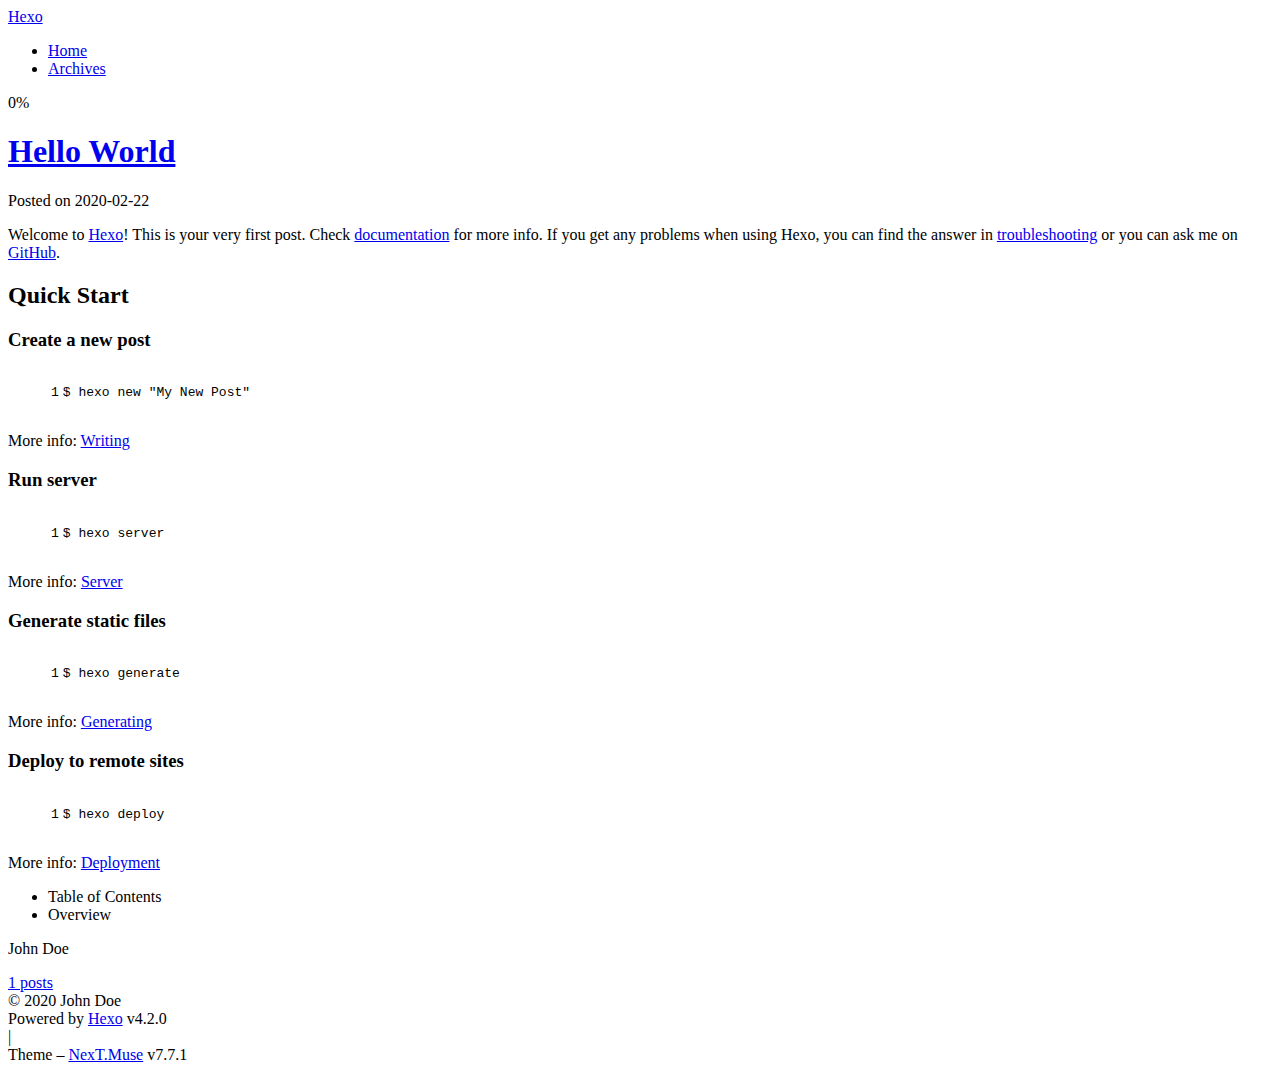
==== commit b98a61f2: "Site updated: 2020-02-23 14:54:57" ====
--- a/index.html
+++ b/index.html
@@ -5,30 +5,30 @@
 <meta name="viewport" content="width=device-width, initial-scale=1, maximum-scale=2">
 <meta name="theme-color" content="#222">
 <meta name="generator" content="Hexo 4.2.0">
-  <link rel="apple-touch-icon" sizes="180x180" href="/images/apple-touch-icon-next.png">
-  <link rel="icon" type="image/png" sizes="32x32" href="/images/favicon-32x32-next.png">
-  <link rel="icon" type="image/png" sizes="16x16" href="/images/favicon-16x16-next.png">
-  <link rel="mask-icon" href="/images/logo.svg" color="#222">
-
-<link rel="stylesheet" href="/css/main.css">
-
-
-<link rel="stylesheet" href="/lib/font-awesome/css/font-awesome.min.css">
+  <link rel="apple-touch-icon" sizes="180x180" href="/starduct/images/apple-touch-icon-next.png">
+  <link rel="icon" type="image/png" sizes="32x32" href="/starduct/images/favicon-32x32-next.png">
+  <link rel="icon" type="image/png" sizes="16x16" href="/starduct/images/favicon-16x16-next.png">
+  <link rel="mask-icon" href="/starduct/images/logo.svg" color="#222">
+
+<link rel="stylesheet" href="/starduct/css/main.css">
+
+
+<link rel="stylesheet" href="/starduct/lib/font-awesome/css/font-awesome.min.css">
 
 <script id="hexo-configurations">
     var NexT = window.NexT || {};
-    var CONFIG = {"hostname":"yoursite.com","root":"/","scheme":"Muse","version":"7.7.1","exturl":false,"sidebar":{"position":"left","display":"post","padding":18,"offset":12,"onmobile":false},"copycode":{"enable":false,"show_result":false,"style":null},"back2top":{"enable":true,"sidebar":false,"scrollpercent":false},"bookmark":{"enable":false,"color":"#222","save":"auto"},"fancybox":false,"mediumzoom":false,"lazyload":false,"pangu":false,"comments":{"style":"tabs","active":null,"storage":true,"lazyload":false,"nav":null},"algolia":{"hits":{"per_page":10},"labels":{"input_placeholder":"Search for Posts","hits_empty":"We didn't find any results for the search: ${query}","hits_stats":"${hits} results found in ${time} ms"}},"localsearch":{"enable":false,"trigger":"auto","top_n_per_article":1,"unescape":false,"preload":false},"motion":{"enable":true,"async":false,"transition":{"post_block":"fadeIn","post_header":"slideDownIn","post_body":"slideDownIn","coll_header":"slideLeftIn","sidebar":"slideUpIn"}}};
+    var CONFIG = {"hostname":"starduct.com","root":"/starduct/","scheme":"Muse","version":"7.7.1","exturl":false,"sidebar":{"position":"left","display":"post","padding":18,"offset":12,"onmobile":false},"copycode":{"enable":false,"show_result":false,"style":null},"back2top":{"enable":true,"sidebar":false,"scrollpercent":false},"bookmark":{"enable":false,"color":"#222","save":"auto"},"fancybox":false,"mediumzoom":false,"lazyload":false,"pangu":false,"comments":{"style":"tabs","active":null,"storage":true,"lazyload":false,"nav":null},"algolia":{"hits":{"per_page":10},"labels":{"input_placeholder":"Search for Posts","hits_empty":"We didn't find any results for the search: ${query}","hits_stats":"${hits} results found in ${time} ms"}},"localsearch":{"enable":false,"trigger":"auto","top_n_per_article":1,"unescape":false,"preload":false},"motion":{"enable":true,"async":false,"transition":{"post_block":"fadeIn","post_header":"slideDownIn","post_body":"slideDownIn","coll_header":"slideLeftIn","sidebar":"slideUpIn"}}};
   </script>
 
   <meta property="og:type" content="website">
 <meta property="og:title" content="Hexo">
-<meta property="og:url" content="http://yoursite.com/index.html">
+<meta property="og:url" content="http://starduct.com/starduct/index.html">
 <meta property="og:site_name" content="Hexo">
 <meta property="og:locale" content="en_US">
 <meta property="article:author" content="John Doe">
 <meta name="twitter:card" content="summary">
 
-<link rel="canonical" href="http://yoursite.com/">
+<link rel="canonical" href="http://starduct.com/starduct/">
 
 
 <script id="page-configurations">
@@ -90,7 +90,7 @@
   <div class="site-meta">
 
     <div>
-      <a href="/" class="brand" rel="start">
+      <a href="/starduct/" class="brand" rel="start">
         <span class="logo-line-before"><i></i></span>
         <span class="site-title">Hexo</span>
         <span class="logo-line-after"><i></i></span>
@@ -107,12 +107,12 @@
   <ul id="menu" class="menu">
         <li class="menu-item menu-item-home">
 
-    <a href="/" rel="section"><i class="fa fa-fw fa-home"></i>Home</a>
+    <a href="/starduct/" rel="section"><i class="fa fa-fw fa-home"></i>Home</a>
 
   </li>
         <li class="menu-item menu-item-archives">
 
-    <a href="/archives/" rel="section"><i class="fa fa-fw fa-archive"></i>Archives</a>
+    <a href="/starduct/archives/" rel="section"><i class="fa fa-fw fa-archive"></i>Archives</a>
 
   </li>
   </ul>
@@ -141,10 +141,10 @@
   
   
   <article itemscope itemtype="http://schema.org/Article" class="post-block home" lang="en">
-    <link itemprop="mainEntityOfPage" href="http://yoursite.com/2020/02/22/hello-world/">
+    <link itemprop="mainEntityOfPage" href="http://starduct.com/starduct/2020/02/22/hello-world/">
 
     <span hidden itemprop="author" itemscope itemtype="http://schema.org/Person">
-      <meta itemprop="image" content="/images/avatar.gif">
+      <meta itemprop="image" content="/starduct/images/avatar.gif">
       <meta itemprop="name" content="John Doe">
       <meta itemprop="description" content="">
     </span>
@@ -155,7 +155,7 @@
       <header class="post-header">
         <h1 class="post-title" itemprop="name headline">
           
-            <a href="/2020/02/22/hello-world/" class="post-title-link" itemprop="url">Hello World</a>
+            <a href="/starduct/2020/02/22/hello-world/" class="post-title-link" itemprop="url">Hello World</a>
         </h1>
 
         <div class="post-meta">
@@ -272,7 +272,7 @@
 <div class="site-state-wrap motion-element">
   <nav class="site-state">
       <div class="site-state-item site-state-posts">
-          <a href="/archives/">
+          <a href="/starduct/archives/">
         
           <span class="site-state-item-count">1</span>
           <span class="site-state-item-name">posts</span>
@@ -326,19 +326,19 @@
   </div>
 
   
-  <script src="/lib/anime.min.js"></script>
-  <script src="/lib/velocity/velocity.min.js"></script>
-  <script src="/lib/velocity/velocity.ui.min.js"></script>
-
-<script src="/js/utils.js"></script>
-
-<script src="/js/motion.js"></script>
-
-
-<script src="/js/schemes/muse.js"></script>
-
-
-<script src="/js/next-boot.js"></script>
+  <script src="/starduct/lib/anime.min.js"></script>
+  <script src="/starduct/lib/velocity/velocity.min.js"></script>
+  <script src="/starduct/lib/velocity/velocity.ui.min.js"></script>
+
+<script src="/starduct/js/utils.js"></script>
+
+<script src="/starduct/js/motion.js"></script>
+
+
+<script src="/starduct/js/schemes/muse.js"></script>
+
+
+<script src="/starduct/js/next-boot.js"></script>
 
 
 
